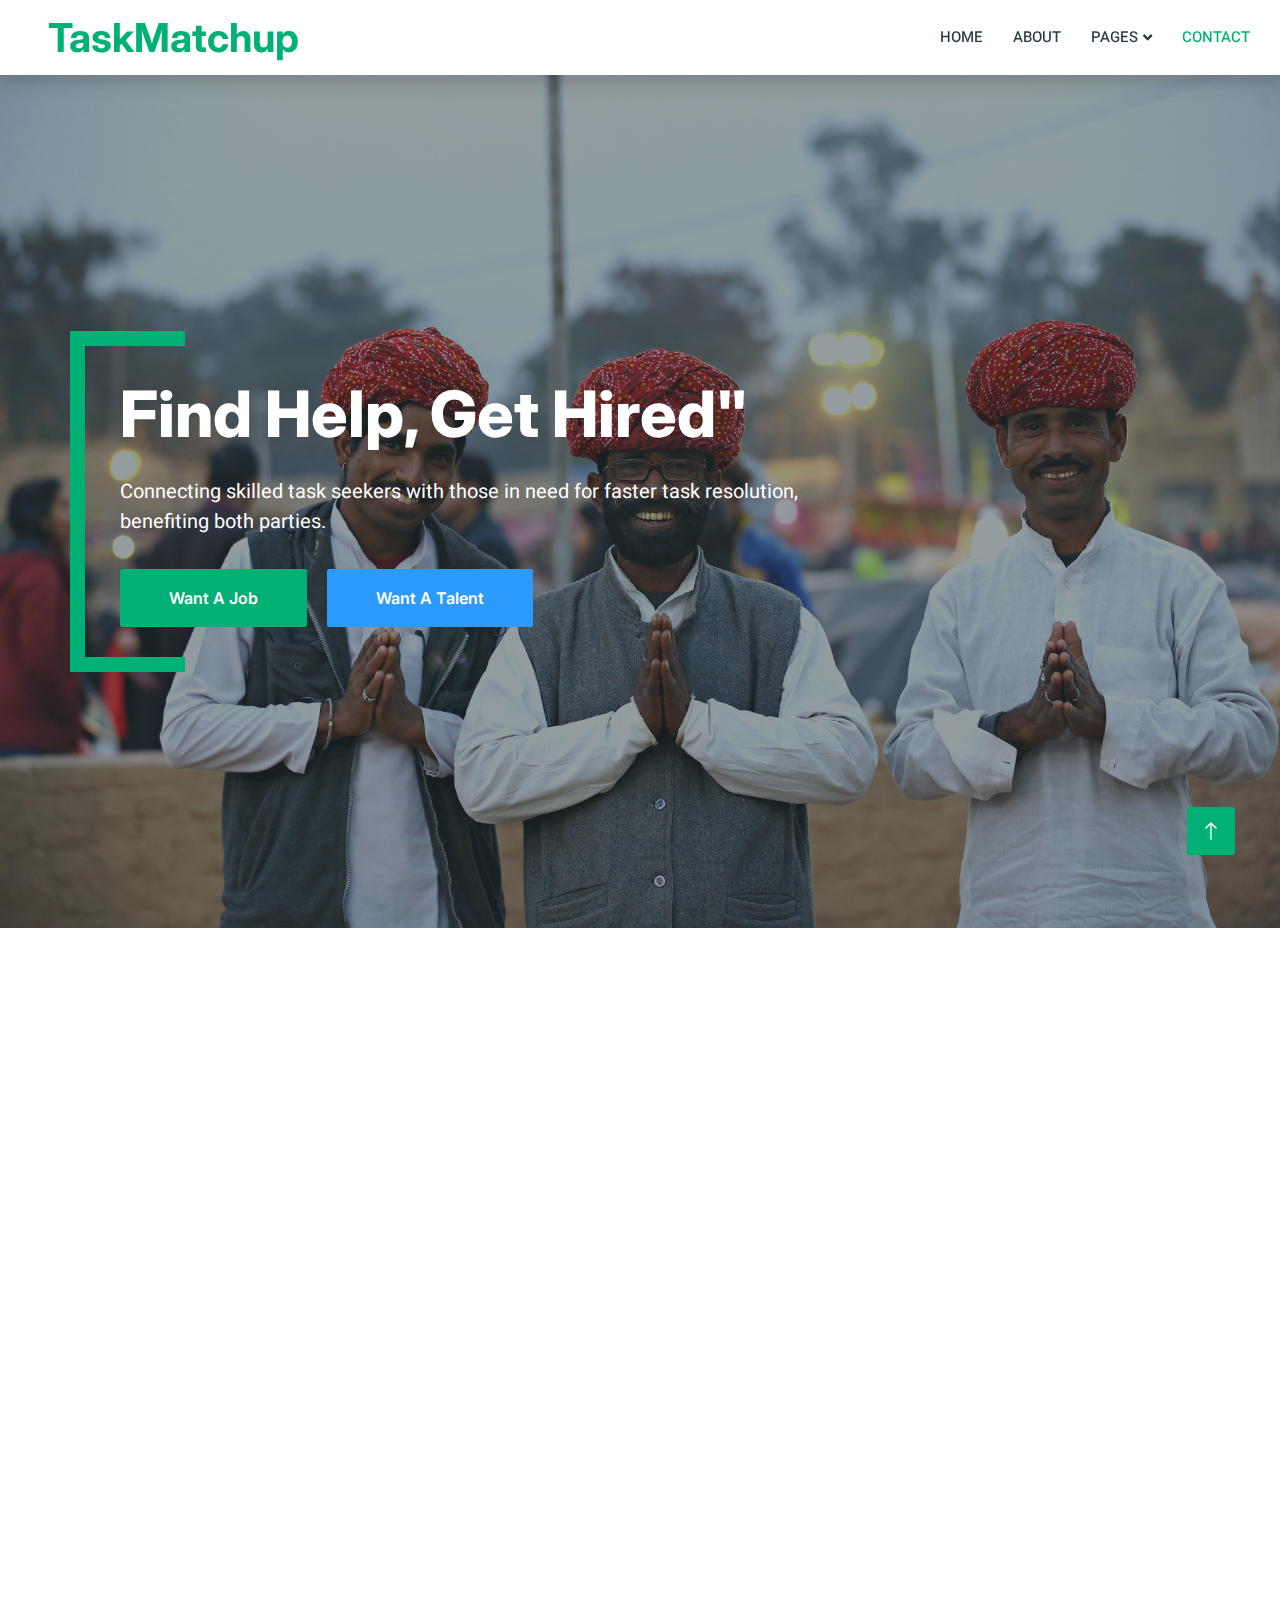
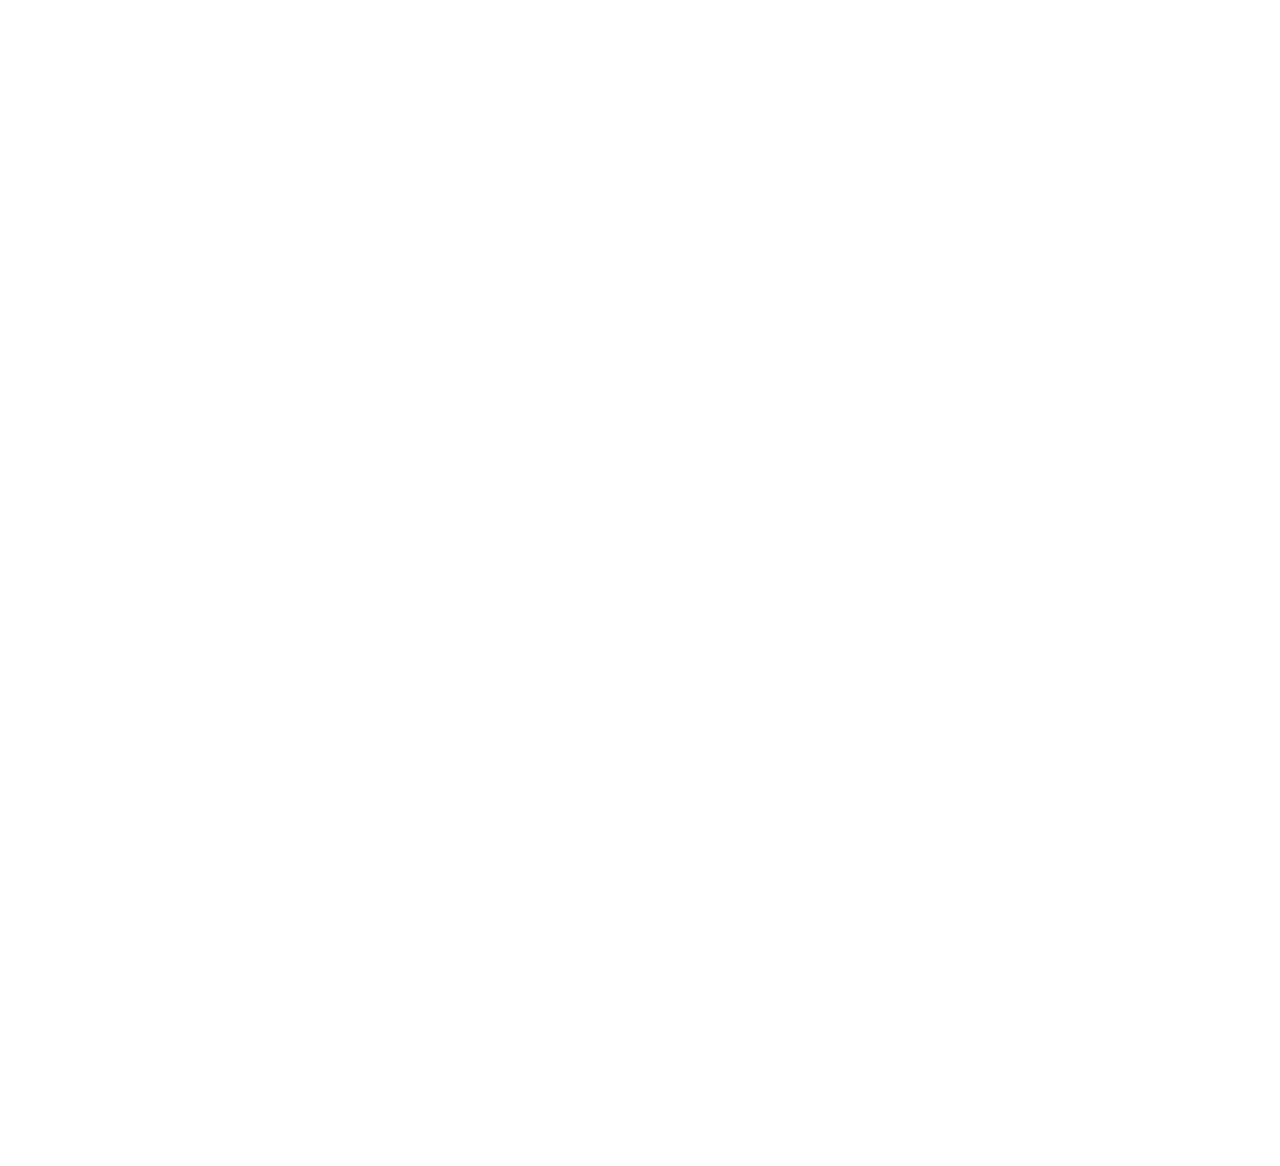
==== job-portal-website-template/index.html @ 7c987cdf "a" ====
<!DOCTYPE html>
<html lang="en">

<head>
    <meta charset="utf-8">
    <title>JobEntry - Job Portal Website Template</title>
    <meta content="width=device-width, initial-scale=1.0" name="viewport">
    <meta content="" name="keywords">
    <meta content="" name="description">

    <!-- Favicon -->
    <link href="img/favicon.ico" rel="icon">

    <!-- Google Web Fonts -->
    <link rel="preconnect" href="https://fonts.googleapis.com">
    <link rel="preconnect" href="https://fonts.gstatic.com" crossorigin>
    <link href="https://fonts.googleapis.com/css2?family=Heebo:wght@400;500;600&family=Inter:wght@700;800&display=swap" rel="stylesheet">
    
    <!-- Icon Font Stylesheet -->
    <link href="https://cdnjs.cloudflare.com/ajax/libs/font-awesome/5.10.0/css/all.min.css" rel="stylesheet">
    <link href="https://cdn.jsdelivr.net/npm/bootstrap-icons@1.4.1/font/bootstrap-icons.css" rel="stylesheet">

    <!-- Libraries Stylesheet -->
    <link href="lib/animate/animate.min.css" rel="stylesheet">
    <link href="lib/owlcarousel/assets/owl.carousel.min.css" rel="stylesheet">

    <!-- Customized Bootstrap Stylesheet -->
    <link href="css/bootstrap.min.css" rel="stylesheet">

    <!-- Template Stylesheet -->
    <link href="css/style.css" rel="stylesheet">
</head>

<body>
    <div class="container-xxl bg-white p-0">
        <!-- Spinner Start -->
        <div id="spinner" class="show bg-white position-fixed translate-middle w-100 vh-100 top-50 start-50 d-flex align-items-center justify-content-center">
            <div class="spinner-border text-primary" style="width: 3rem; height: 3rem;" role="status">
                <span class="sr-only">Loading...</span>
            </div>
        </div>
        <!-- Spinner End -->


        <!-- Navbar Start -->
        <nav class="navbar navbar-expand-lg bg-white navbar-light shadow sticky-top p-0">
            <a href="index.html" class="navbar-brand d-flex align-items-center text-center py-0 px-4 px-lg-5">
                <h1 class="m-0 text-primary">TaskMatchup</h1>
            </a>
            <button type="button" class="navbar-toggler me-4" data-bs-toggle="collapse" data-bs-target="#navbarCollapse">
                <span class="navbar-toggler-icon"></span>
            </button>
            <div class="collapse navbar-collapse" id="navbarCollapse">
                <div class="navbar-nav ms-auto p-4 p-lg-0">
                    <a href="index.html" class="nav-item nav-link">Home</a>
                    <a href="about.html" class="nav-item nav-link">About</a>
                    <div class="nav-item dropdown">
                        <a href="#" class="nav-link dropdown-toggle" data-bs-toggle="dropdown">Pages</a>
                        <div class="dropdown-menu rounded-0 m-0">
                            <!--                            <a href="category.html" class="dropdown-item">Job Category</a>-->
                            <a href="testimonial.html" class="dropdown-item">Testimonial</a>
<!--                            <a href="404.html" class="dropdown-item">404</a>-->
                        </div>
                    </div>
                    <a href="contact.html" class="nav-item nav-link active">Contact</a>
                </div>
            </div>
        </nav>
        <!-- Navbar End -->


        <!-- Carousel Start -->
        <div class="container-fluid p-0">
            <div class="owl-carousel header-carousel position-relative">
                <div class="owl-carousel-item position-relative">
                    <img class="img-fluid" src="img/indians.jpg" alt="">
                    <div class="position-absolute top-0 start-0 w-100 h-100 d-flex align-items-center" style="background: rgba(43, 57, 64, .5);">
                        <div class="container">
                            <div class="row justify-content-start">
                                <div class="col-10 col-lg-8">
                                    <h1 class="display-3 text-white animated slideInDown mb-4">Find Help, Get Hired"</h1>
                                    <p class="fs-5 fw-medium text-white mb-4 pb-2">Connecting skilled task seekers with those in need for faster task resolution, benefiting both parties.</p>
                                    <a href="job-seeker.html" class="btn btn-primary py-md-3 px-md-5 me-3 animated slideInLeft">Want A Job</a>
                                    <a href="job-provider.html" class="btn btn-secondary py-md-3 px-md-5 animated slideInRight">Want A Talent</a>
                                </div>
                            </div>
                        </div>
                    </div>
                </div>
<!--                <div class="owl-carousel-item position-relative">-->
<!--                    <img class="img-fluid" src="img/electrician.jpg" alt="">-->
<!--                    <div class="position-absolute top-0 start-0 w-100 h-100 d-flex align-items-center" style="background: rgba(43, 57, 64, .5);">-->
<!--                        <div class="container">-->
<!--                            <div class="row justify-content-start">-->
<!--                                <div class="col-10 col-lg-8">-->
<!--                                    <h1 class="display-3 text-white animated slideInDown mb-4">Find Help, Get Hired"</h1>-->
<!--                                    <p class="fs-5 fw-medium text-white mb-4 pb-2">Connecting skilled task seekers with those in need for faster task resolution, benefiting both parties.</p>-->
<!--                                    <a href="job-seeker.html" class="btn btn-primary py-md-3 px-md-5 me-3 animated slideInLeft">Want A Job</a>-->
<!--                                    <a href="job-provider.html" class="btn btn-secondary py-md-3 px-md-5 animated slideInRight">Want A Talent</a>-->
<!--                                </div>-->
<!--                            </div>-->
<!--                        </div>-->
<!--                    </div>-->
<!--                </div>-->
            </div>
        </div>
        <!-- Carousel End -->







        <!-- About Start -->
        <div class="container-xxl py-5">
            <div class="container">
                <div class="row g-5 align-items-center">
                    <div class="col-lg-6 wow fadeIn" data-wow-delay="0.1s">
                        <div class="row g-0 about-bg rounded overflow-hidden">
                            <div class="col-6 text-start">
                                <img class="img-fluid w-100" src="img/about-1.jpg">
                            </div>
                            <div class="col-6 text-start">
                                <img class="img-fluid" src="img/about-2.jpg" style="width: 85%; margin-top: 15%;">
                            </div>
                            <div class="col-6 text-end">
                                <img class="img-fluid" src="img/about-3.jpg" style="width: 85%;">
                            </div>
                            <div class="col-6 text-end">
                                <img class="img-fluid w-100" src="img/about-4.jpg">
                            </div>
                        </div>
                    </div>
                    <div class="col-lg-6 wow fadeIn" data-wow-delay="0.5s">
                        <h1 class="mb-4">We Efficiently Connecting People With Tasks For Swift Solutions.</h1>
                        <p class="mb-4">We serve as the bridge that connects individuals with tasks to those capable of completing them efficiently. Our platform excels in matchmaking, ensuring that every task finds its ideal performer swiftly. For those seeking work opportunities, we offer a diverse range of tasks to choose from. Simultaneously, we empower those with tasks to find skilled individuals ready to tackle them promptly. With our commitment to providing expedient solutions, we streamline the process, ensuring tasks are completed swiftly and effectively, leaving everyone satisfied. TaskMatchup, where efficiency meets opportunity.</p>
                    </div>
                </div>
            </div>
        </div>
        <!-- About End -->




        <!-- Testimonial Start -->
        <div class="container-xxl py-5 wow fadeInUp" data-wow-delay="0.1s">
            <div class="container">
                <h1 class="text-center mb-5">Our Clients Say!!!</h1>
                <div class="owl-carousel testimonial-carousel">
                    <div class="testimonial-item bg-light rounded p-4">
                        <i class="fa fa-quote-left fa-2x text-primary mb-3"></i>
                        <p>TaskMatchup has been a game-changer for me. Whether I need a quick fix around the house or want to offer my services, it's the go-to platform. I've found reliable professionals for various tasks, and it's been a breeze connecting with clients who need my expertise. TaskMatchup simplifies the entire process, making it a win-win for both sides. I highly recommend it!</p>
                        <div class="d-flex align-items-center">
                            <img class="img-fluid flex-shrink-0 rounded" src="img/testimonial-1.jpg" style="width: 50px; height: 50px;">
                            <div class="ps-3">
                                <h5 class="mb-1">Sonali Batra</h5>
                                <small>Developer</small>
                            </div>
                        </div>
                    </div>
                    <div class="testimonial-item bg-light rounded p-4">
                        <i class="fa fa-quote-left fa-2x text-primary mb-3"></i>
                        <p>TaskMatchup has been a culinary dream come true for me. As a chef, I wanted the flexibility to showcase my skills to a broader audience, and this platform made it possible. I've connected with families and individuals who appreciate good food, and I've had the pleasure of cooking for them. TaskMatchup's user-friendly interface and secure payment system have made my job enjoyable and hassle-free. It's a fantastic way to pursue my passion while earning a living. I'm thankful for TaskMatchup!"</p>
                        <div class="d-flex align-items-center">
                            <img class="img-fluid flex-shrink-0 rounded" src="img/testimonial-2.jpg" style="width: 50px; height: 50px;">
                            <div class="ps-3">
                                <h5 class="mb-1">Ali</h5>
                                <small>Chef</small>
                            </div>
                        </div>
                    </div>
                    <div class="testimonial-item bg-light rounded p-4">
                        <i class="fa fa-quote-left fa-2x text-primary mb-3"></i>
                        <p>From household chores to errands, TaskMatchup has made it incredibly easy to find the right person for the job. The process is convenient, and I appreciate the transparency and flexibility it offers. TaskMatchup has been a go-to solution for tackling my to-do list.</p>
                        <div class="d-flex align-items-center">
                            <img class="img-fluid flex-shrink-0 rounded" src="img/testimonial-3.jpg" style="width: 50px; height: 50px;">
                            <div class="ps-3">
                                <h5 class="mb-1">Neena</h5>
                                <small>House-wife</small>
                            </div>
                        </div>
                    </div>
                    <div class="testimonial-item bg-light rounded p-4">
                        <i class="fa fa-quote-left fa-2x text-primary mb-3"></i>
                        <p>Dolor et eos labore, stet justo sed est sed. Diam sed sed dolor stet amet eirmod eos labore diam</p>
                        <div class="d-flex align-items-center">
                            <img class="img-fluid flex-shrink-0 rounded" src="img/testimonial-4.jpg" style="width: 50px; height: 50px;">
                            <div class="ps-3">
                                <h5 class="mb-1">Antreo</h5>
                                <small>Freelancer</small>
                            </div>
                        </div>
                    </div>
                </div>
            </div>
        </div>
        <!-- Testimonial End -->


        <!-- Footer Start -->
        <div class="container-fluid bg-dark text-white-50 footer pt-5 mt-5 wow fadeIn" data-wow-delay="0.1s">
            <div class="container py-5">
                <div class="row g-5">
                    <div class="col-lg-3 col-md-6">
                        <h5 class="text-white mb-4">Company</h5>
                        <a class="btn btn-link text-white-50" href="about.html">About Us</a>
                        <a class="btn btn-link text-white-50" href="contact.html">Contact Us</a>

                    </div>
                    <div class="col-lg-3 col-md-6">
                        <h5 class="text-white mb-4">Quick Links</h5>
                        <a class="btn btn-link text-white-50" href="about.html">About Us</a>
                        <a class="btn btn-link text-white-50" href="contact.html">Contact Us</a>
                    </div>
                    <div class="col-lg-3 col-md-6">
                        <h5 class="text-white mb-4">Contact</h5>
                        <p class="mb-2"><i class="fa fa-map-marker-alt me-3"></i>Near Kannur food kitchen, BTM, Banglore, 560029</p>
                        <p class="mb-2"><i class="fa fa-phone-alt me-3"></i>+918290936884</p>
                        <p class="mb-2"><i class="fa fa-envelope me-3"></i>yagneshgehlot1998@gmail.com</p>
                        <div class="d-flex pt-2">
                            <a class="btn btn-outline-light btn-social" href="https://www.facebook.com/yagnesh.gehlot.777"><i class="fab fa-facebook-f"></i></a>
                            <a class="btn btn-outline-light btn-social" href="https://www.instagram.com/yagneshgehlot/"><i class="fab fa-instagram"></i></a>
                            <a class="btn btn-outline-light btn-social" href="https://www.linkedin.com/in/yagnesh-gehlot-334619187/"><i class="fab fa-linkedin-in"></i></a>
                        </div>
                    </div>
                </div>
            </div>
            <div class="container">
                <div class="copyright">
                    <div class="row">
                        <div class="col-md-6 text-center text-md-start mb-3 mb-md-0">
                            &copy; <a class="border-bottom" href="#">TaskMatchup.com</a>, All Right Reserved.

                            <!--/*** This template is free as long as you keep the footer author’s credit link/attribution link/backlink. If you'd like to use the template without the footer author’s credit link/attribution link/backlink, you can purchase the Credit Removal License from "https://htmlcodex.com/credit-removal". Thank you for your support. ***/-->
                            Designed By <a class="border-bottom" href="https://www.facebook.com/yagnesh.gehlot.777">Yagnesh Gehlot</a>
                        </div>
                        <div class="col-md-6 text-center text-md-end">
                            <div class="footer-menu">
                                <a href="index.html">Home</a>
                                <a href="">Cookies</a>
                                <a href="">Help</a>
                                <a href="">FQAs</a>
                            </div>
                        </div>
                    </div>
                </div>
            </div>
        </div>
        <!-- Footer End -->


        <!-- Back to Top -->
        <a href="#" class="btn btn-lg btn-primary btn-lg-square back-to-top"><i class="bi bi-arrow-up"></i></a>
    </div>

    <!-- JavaScript Libraries -->
    <script src="https://code.jquery.com/jquery-3.4.1.min.js"></script>
    <script src="https://cdn.jsdelivr.net/npm/bootstrap@5.0.0/dist/js/bootstrap.bundle.min.js"></script>
    <script src="lib/wow/wow.min.js"></script>
    <script src="lib/easing/easing.min.js"></script>
    <script src="lib/waypoints/waypoints.min.js"></script>
    <script src="lib/owlcarousel/owl.carousel.min.js"></script>

    <!-- Template Javascript -->
    <script src="js/main.js"></script>
</body>

</html>
---- job-portal-website-template/css/style.css ----
/********** Template CSS **********/
:root {
    --primary: #00B074;
    --secondary: #2B9BFF;
    --light: #EFFDF5;
    --dark: #2B3940;
}

.back-to-top {
    position: fixed;
    display: none;
    right: 45px;
    bottom: 45px;
    z-index: 99;
}


/*** Spinner ***/
#spinner {
    opacity: 0;
    visibility: hidden;
    transition: opacity .5s ease-out, visibility 0s linear .5s;
    z-index: 99999;
}

#spinner.show {
    transition: opacity .5s ease-out, visibility 0s linear 0s;
    visibility: visible;
    opacity: 1;
}


/*** Button ***/
.btn {
    font-family: 'Inter', sans-serif;
    font-weight: 600;
    transition: .5s;
}

.btn.btn-primary,
.btn.btn-secondary {
    color: #FFFFFF;
}

.btn-square {
    width: 38px;
    height: 38px;
}

.btn-sm-square {
    width: 32px;
    height: 32px;
}

.btn-lg-square {
    width: 48px;
    height: 48px;
}

.btn-square,
.btn-sm-square,
.btn-lg-square {
    padding: 0;
    display: flex;
    align-items: center;
    justify-content: center;
    font-weight: normal;
    border-radius: 2px;
}


/*** Navbar ***/
.navbar .dropdown-toggle::after {
    border: none;
    content: "\f107";
    font-family: "Font Awesome 5 Free";
    font-weight: 900;
    vertical-align: middle;
    margin-left: 5px;
    transition: .5s;
}

.navbar .dropdown-toggle[aria-expanded=true]::after {
    transform: rotate(-180deg);
}

.navbar-dark .navbar-nav .nav-link,
.navbar-light .navbar-nav .nav-link {
    margin-right: 30px;
    padding: 25px 0;
    color: #FFFFFF;
    font-size: 15px;
    text-transform: uppercase;
    outline: none;
}

.navbar-dark .navbar-nav .nav-link:hover,
.navbar-dark .navbar-nav .nav-link.active,
.navbar-light .navbar-nav .nav-link:hover,
.navbar-light .navbar-nav .nav-link.active {
    color: var(--primary);
}

@media (max-width: 991.98px) {
    .navbar-dark .navbar-nav .nav-link,
    .navbar-light .navbar-nav .nav-link  {
        margin-right: 0;
        padding: 10px 0;
    }

    .navbar-light .navbar-nav {
        border-top: 1px solid #EEEEEE;
    }
}

.navbar-light .navbar-brand,
.navbar-light a.btn {
    height: 75px;
}

.navbar-light .navbar-nav .nav-link {
    color: var(--dark);
    font-weight: 500;
}

.navbar-light.sticky-top {
    top: -100px;
    transition: .5s;
}

@media (min-width: 992px) {
    .navbar .nav-item .dropdown-menu {
        display: block;
        top: 100%;
        margin-top: 0;
        transform: rotateX(-75deg);
        transform-origin: 0% 0%;
        opacity: 0;
        visibility: hidden;
        transition: .5s;
        
    }

    .navbar .nav-item:hover .dropdown-menu {
        transform: rotateX(0deg);
        visibility: visible;
        transition: .5s;
        opacity: 1;
    }
}


/*** Header ***/
.header-carousel .container,
.page-header .container {
    position: relative;
    padding: 45px 0 45px 35px;
    border-left: 15px solid var(--primary);
}

.header-carousel .container::before,
.header-carousel .container::after,
.page-header .container::before,
.page-header .container::after {
    position: absolute;
    content: "";
    top: 0;
    left: 0;
    width: 100px;
    height: 15px;
    background: var(--primary);
}

.header-carousel .container::after,
.page-header .container::after {
    top: 100%;
    margin-top: -15px;
}

@media (max-width: 768px) {
    .header-carousel .owl-carousel-item {
        position: relative;
        min-height: 500px;
    }
    
    .header-carousel .owl-carousel-item img {
        position: absolute;
        width: 100%;
        height: 100%;
        object-fit: cover;
    }

    .header-carousel .owl-carousel-item p {
        font-size: 14px !important;
        font-weight: 400 !important;
    }

    .header-carousel .owl-carousel-item h1 {
        font-size: 30px;
        font-weight: 600;
    }
}

.header-carousel .owl-nav {
    position: absolute;
    top: 50%;
    right: 8%;
    transform: translateY(-50%);
    display: flex;
    flex-direction: column;
}

.header-carousel .owl-nav .owl-prev,
.header-carousel .owl-nav .owl-next {
    margin: 7px 0;
    width: 45px;
    height: 45px;
    display: flex;
    align-items: center;
    justify-content: center;
    color: #FFFFFF;
    background: transparent;
    border: 1px solid #FFFFFF;
    border-radius: 2px;
    font-size: 22px;
    transition: .5s;
}

.header-carousel .owl-nav .owl-prev:hover,
.header-carousel .owl-nav .owl-next:hover {
    background: var(--primary);
    border-color: var(--primary);
}

.page-header {
    background: linear-gradient(rgba(43, 57, 64, .5), rgba(43, 57, 64, .5)), url(../img/carousel-1.jpg) center center no-repeat;
    background-size: cover;
}

.breadcrumb-item + .breadcrumb-item::before {
    color: var(--light);
}


/*** About ***/
.about-bg {
    background-image: -webkit-repeating-radial-gradient(center center, rgba(0, 0, 0, 0.2), rgba(0, 0, 0, 0.2) 1px, transparent 1px, transparent 100%);
    background-image: -moz-repeating-radial-gradient(center center, rgba(0, 0, 0, 0.2), rgba(0, 0, 0, 0.2) 1px, transparent 1px, transparent 100%);
    background-image: -ms-repeating-radial-gradient(center center, rgba(0, 0, 0, 0.2), rgba(0, 0, 0, 0.2) 1px, transparent 1px, transparent 100%);
    background-image: -o-repeating-radial-gradient(center center, rgba(0, 0, 0, 0.2), rgba(0, 0, 0, 0.2) 1px, transparent 1px, transparent 100%);
    background-image: repeating-radial-gradient(center center, rgba(0, 0, 0, 0.2), rgba(0, 0, 0, 0.2) 1px, transparent 1px, transparent 100%);
    background-size: 5px 5px;
}


/*** Category ***/
.cat-item {
    display: block;
    box-shadow: 0 0 45px rgba(0, 0, 0, .08);
    border: 1px solid transparent;
    transition: .5s;
}

.cat-item:hover {
    border-color: rgba(0, 0, 0, .08);
    box-shadow: none;
}


/*** Job Listing ***/
.nav-pills .nav-item .active {
    border-bottom: 2px solid var(--primary);
}

.job-item {
    border: 1px solid transparent;
    border-radius: 2px;
    box-shadow: 0 0 45px rgba(0, 0, 0, .08);
    transition: .5s;
}

.job-item:hover {
    border-color: rgba(0, 0, 0, .08);
    box-shadow: none;
}


/*** Testimonial ***/
.testimonial-carousel .owl-item .testimonial-item,
.testimonial-carousel .owl-item.center .testimonial-item * {
    transition: .5s;
}

.testimonial-carousel .owl-item.center .testimonial-item {
    background: var(--primary) !important;
}

.testimonial-carousel .owl-item.center .testimonial-item * {
    color: #FFFFFF !important;
}

.testimonial-carousel .owl-dots {
    margin-top: 24px;
    display: flex;
    align-items: flex-end;
    justify-content: center;
}

.testimonial-carousel .owl-dot {
    position: relative;
    display: inline-block;
    margin: 0 5px;
    width: 15px;
    height: 15px;
    border: 5px solid var(--primary);
    border-radius: 2px;
    transition: .5s;
}

.testimonial-carousel .owl-dot.active {
    background: var(--dark);
    border-color: var(--primary);
}


/*** Footer ***/
.footer .btn.btn-social {
    margin-right: 5px;
    width: 35px;
    height: 35px;
    display: flex;
    align-items: center;
    justify-content: center;
    color: var(--light);
    border: 1px solid rgba(255,255,255,0.5);
    border-radius: 2px;
    transition: .3s;
}

.footer .btn.btn-social:hover {
    color: var(--primary);
    border-color: var(--light);
}

.footer .btn.btn-link {
    display: block;
    margin-bottom: 5px;
    padding: 0;
    text-align: left;
    font-size: 15px;
    font-weight: normal;
    text-transform: capitalize;
    transition: .3s;
}

.footer .btn.btn-link::before {
    position: relative;
    content: "\f105";
    font-family: "Font Awesome 5 Free";
    font-weight: 900;
    margin-right: 10px;
}

.footer .btn.btn-link:hover {
    letter-spacing: 1px;
    box-shadow: none;
}

.footer .form-control {
    border-color: rgba(255,255,255,0.5);
}

.footer .copyright {
    padding: 25px 0;
    font-size: 15px;
    border-top: 1px solid rgba(256, 256, 256, .1);
}

.footer .copyright a {
    color: var(--light);
}

.footer .footer-menu a {
    margin-right: 15px;
    padding-right: 15px;
    border-right: 1px solid rgba(255, 255, 255, .1);
}

.footer .footer-menu a:last-child {
    margin-right: 0;
    padding-right: 0;
    border-right: none;
}
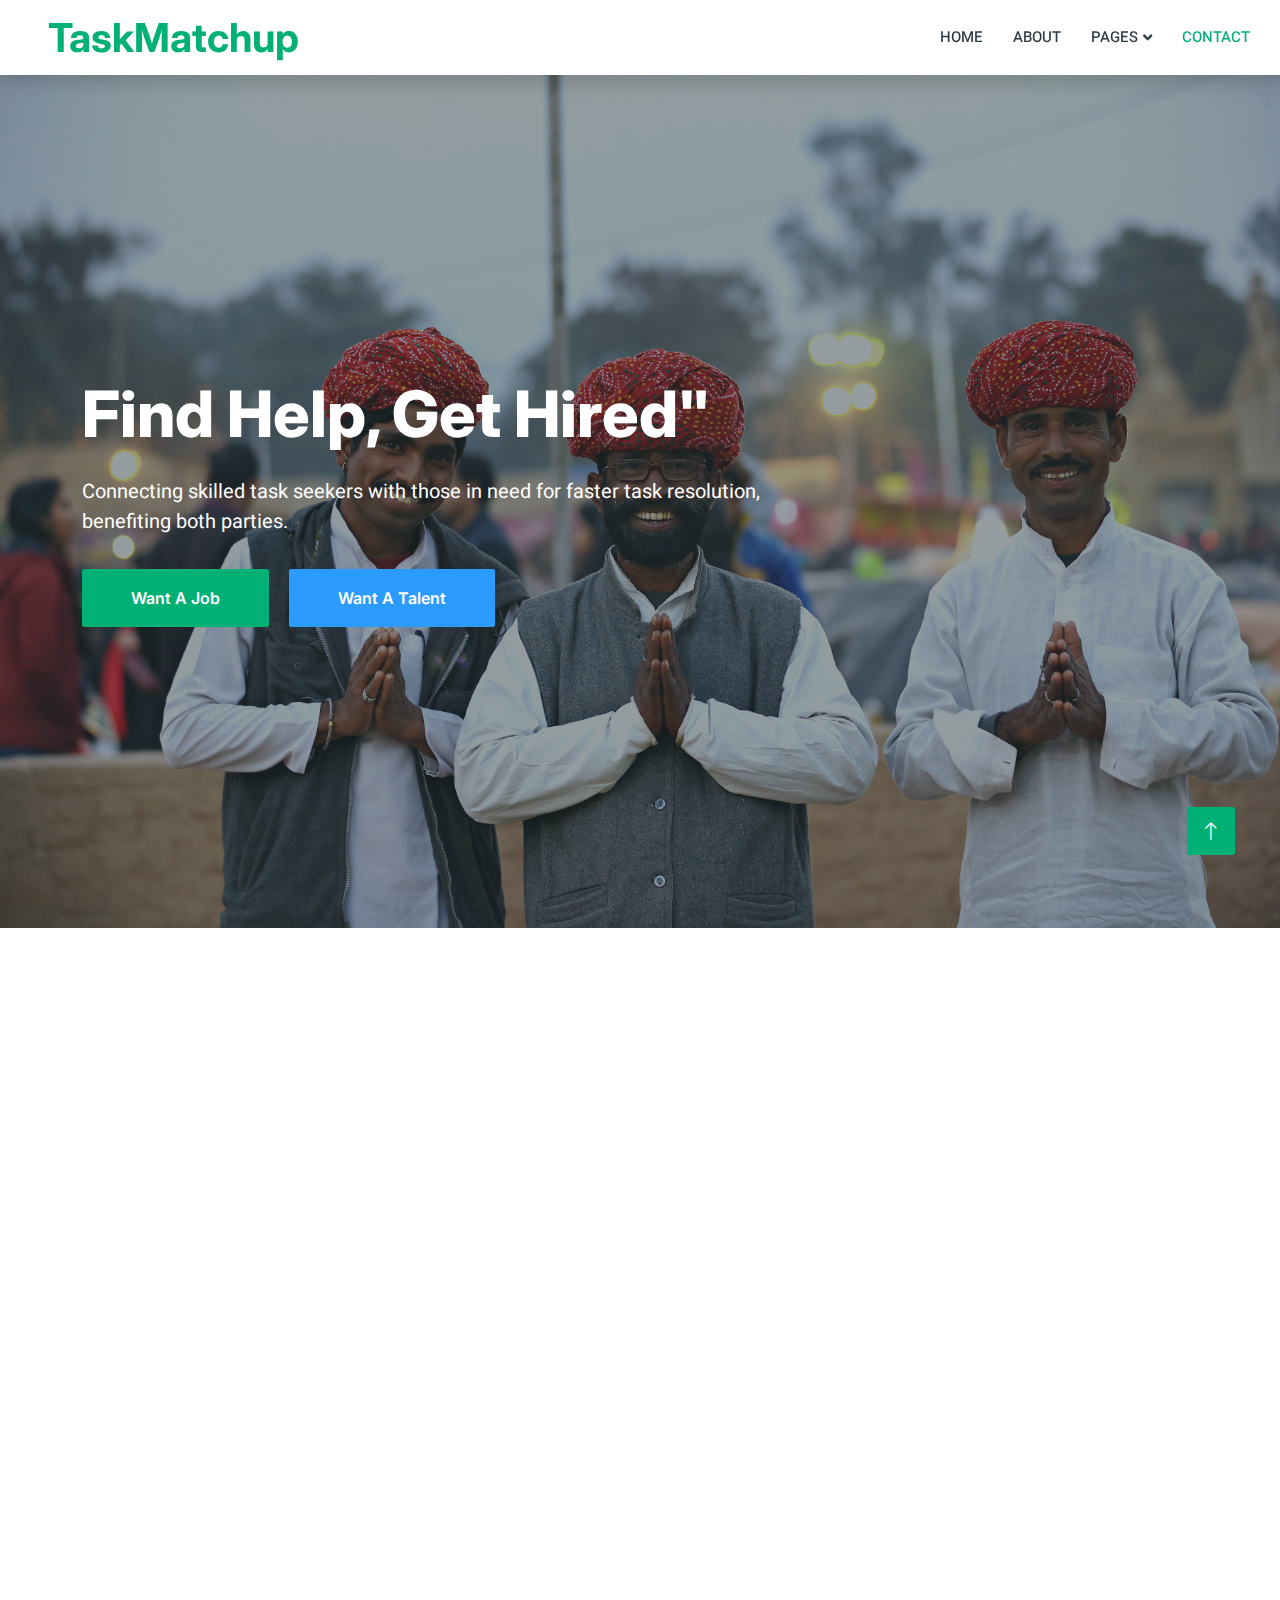
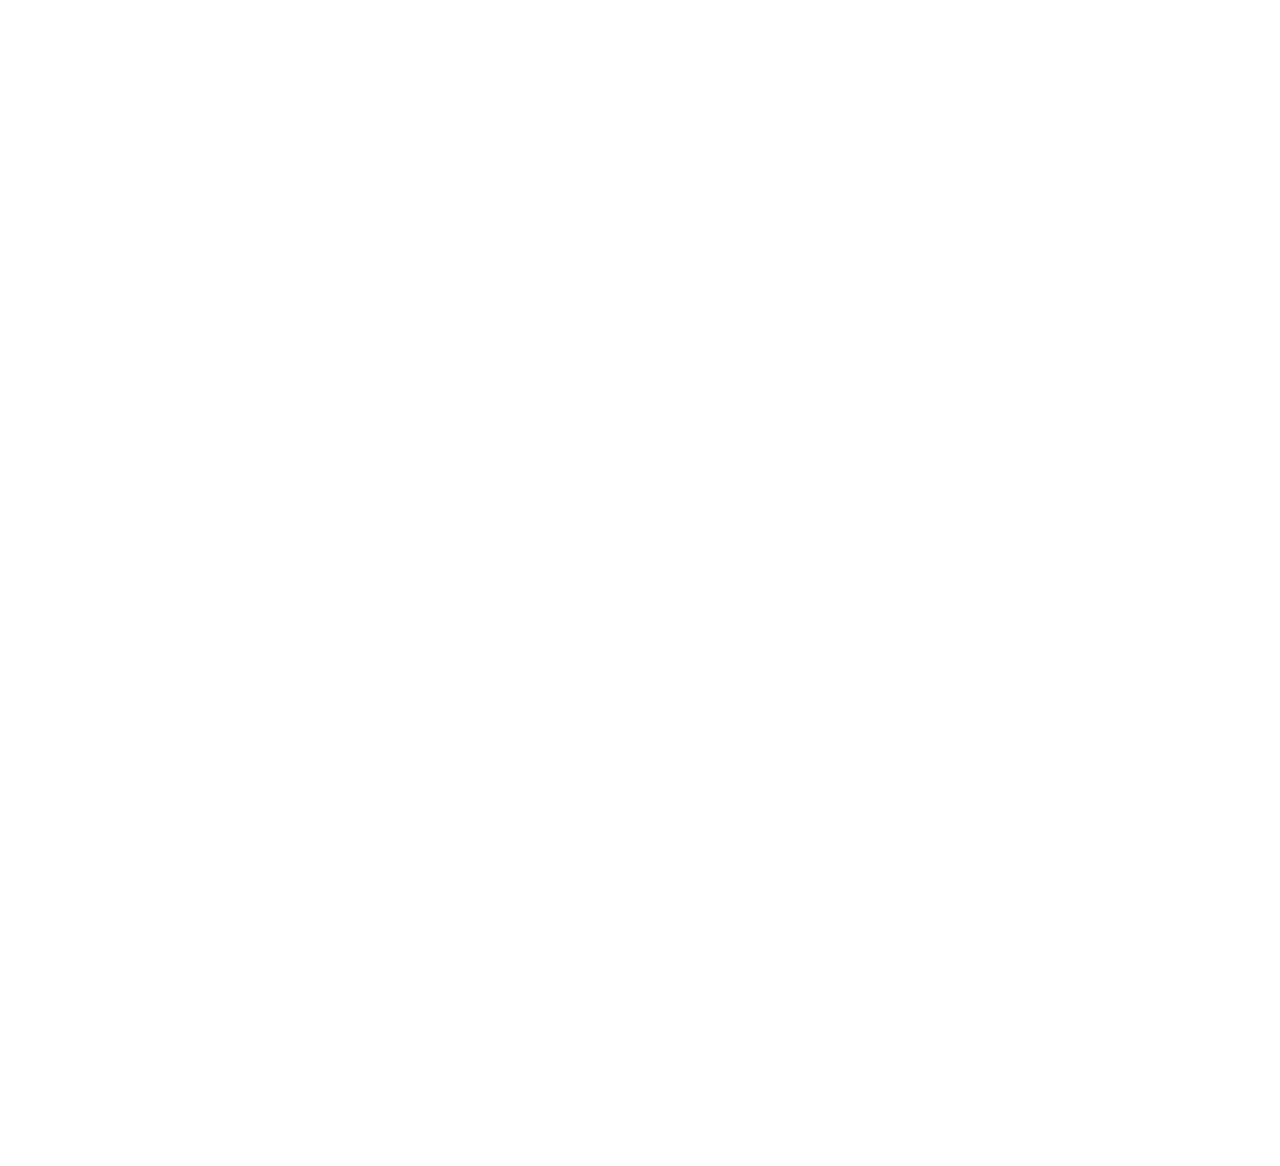
==== commit cff635bc: "a" ====
--- a/job-portal-website-template/index.html
+++ b/job-portal-website-template/index.html
@@ -71,7 +71,7 @@
 
         <!-- Carousel Start -->
         <div class="container-fluid p-0">
-            <div class="owl-carousel header-carousel position-relative">
+<!--            <div class="owl-carousel header-carousel position-relative">-->
                 <div class="owl-carousel-item position-relative">
                     <img class="img-fluid" src="img/indians.jpg" alt="">
                     <div class="position-absolute top-0 start-0 w-100 h-100 d-flex align-items-center" style="background: rgba(43, 57, 64, .5);">
@@ -102,7 +102,7 @@
 <!--                        </div>-->
 <!--                    </div>-->
 <!--                </div>-->
-            </div>
+<!--            </div>-->
         </div>
         <!-- Carousel End -->
 
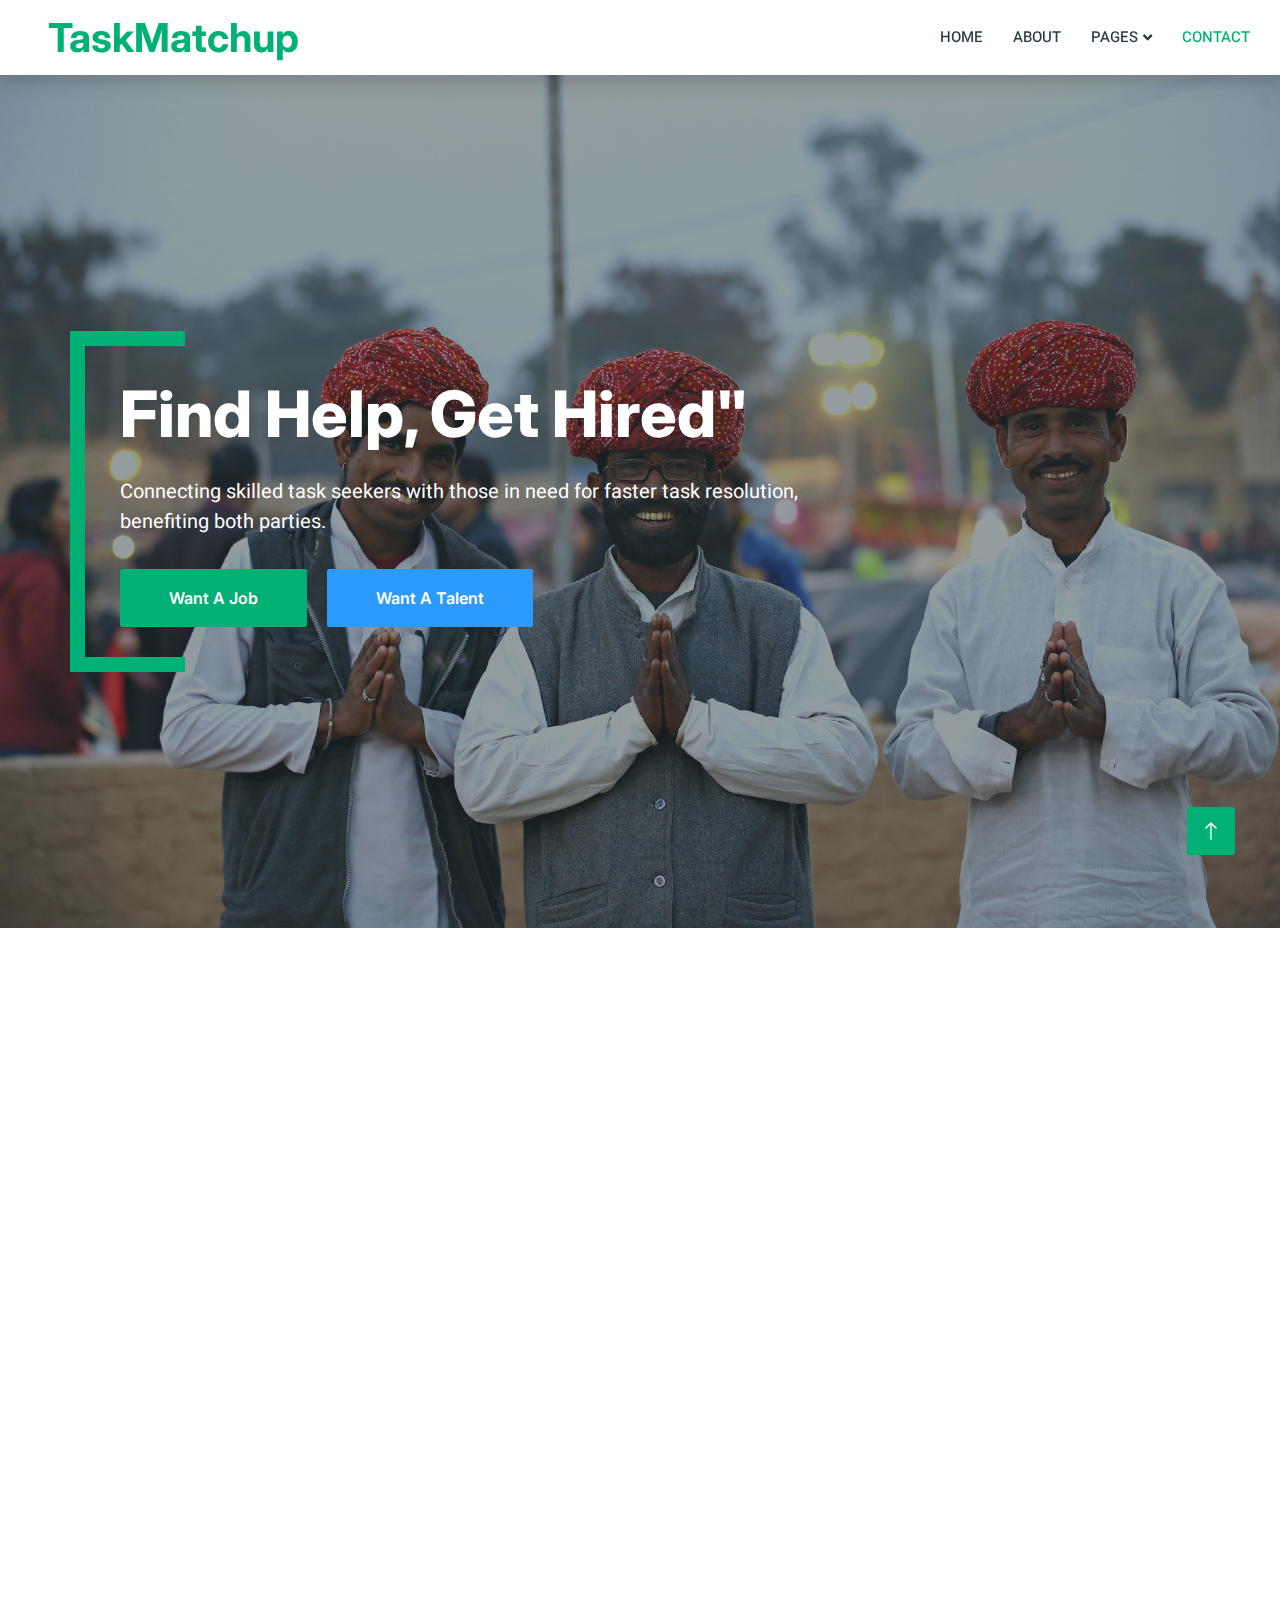
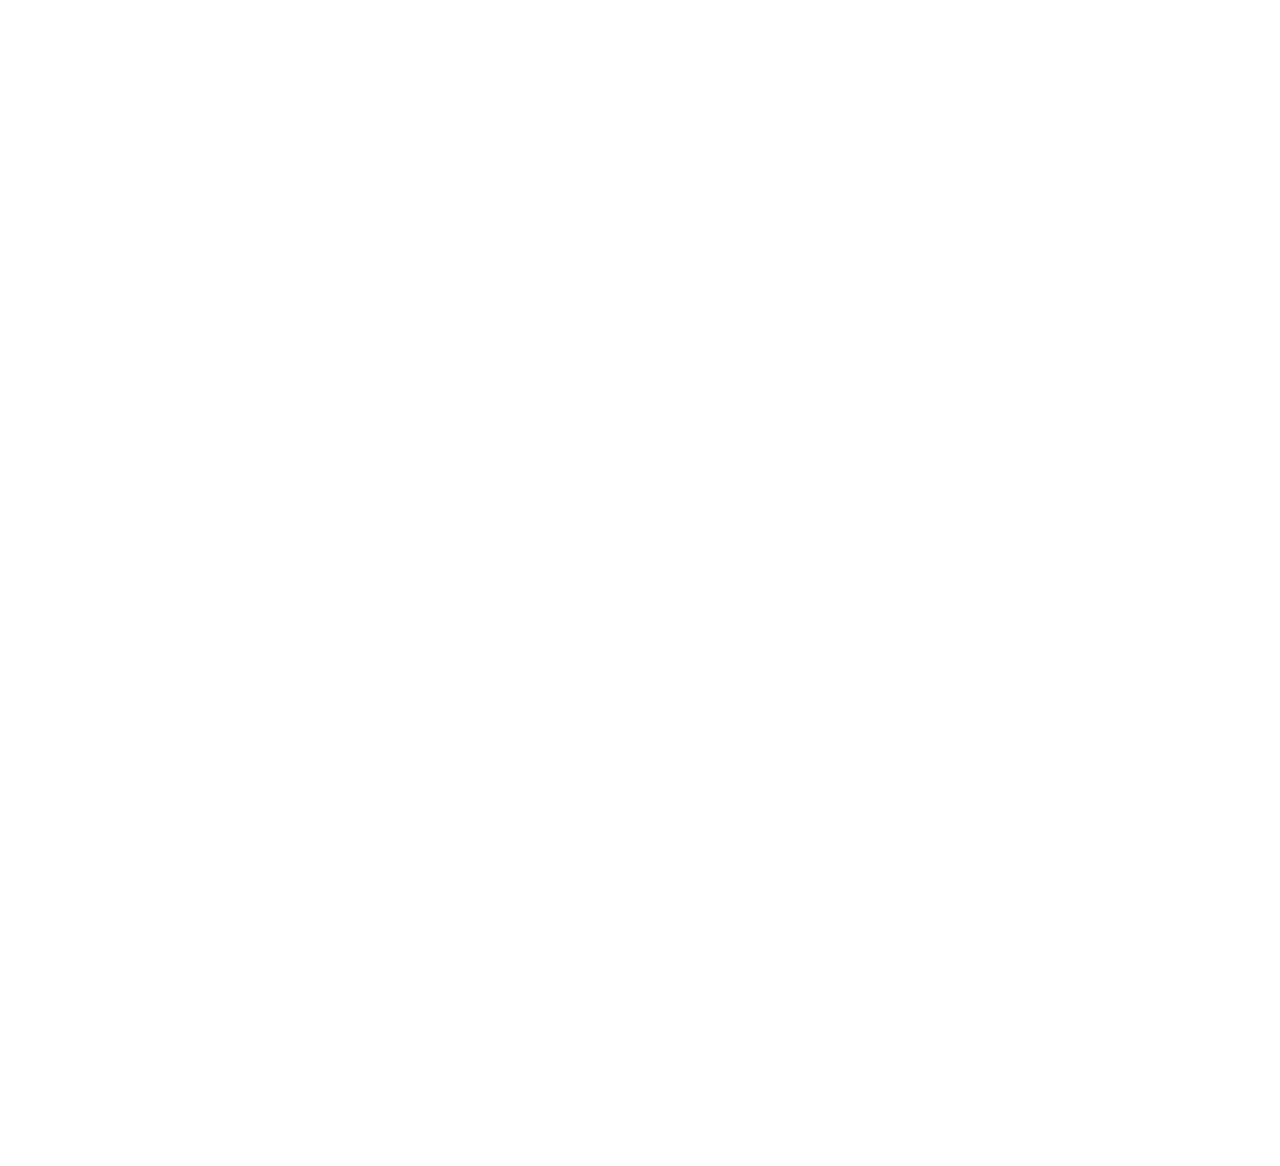
==== commit 5a231e6f: "Update index.html" ====
--- a/job-portal-website-template/index.html
+++ b/job-portal-website-template/index.html
@@ -70,8 +70,8 @@
 
 
         <!-- Carousel Start -->
-        <div class="container-fluid p-0">
-<!--            <div class="owl-carousel header-carousel position-relative">-->
+<!--        <div class="container-fluid p-0">-->
+            <div class="owl-carousel header-carousel position-relative">
                 <div class="owl-carousel-item position-relative">
                     <img class="img-fluid" src="img/indians.jpg" alt="">
                     <div class="position-absolute top-0 start-0 w-100 h-100 d-flex align-items-center" style="background: rgba(43, 57, 64, .5);">
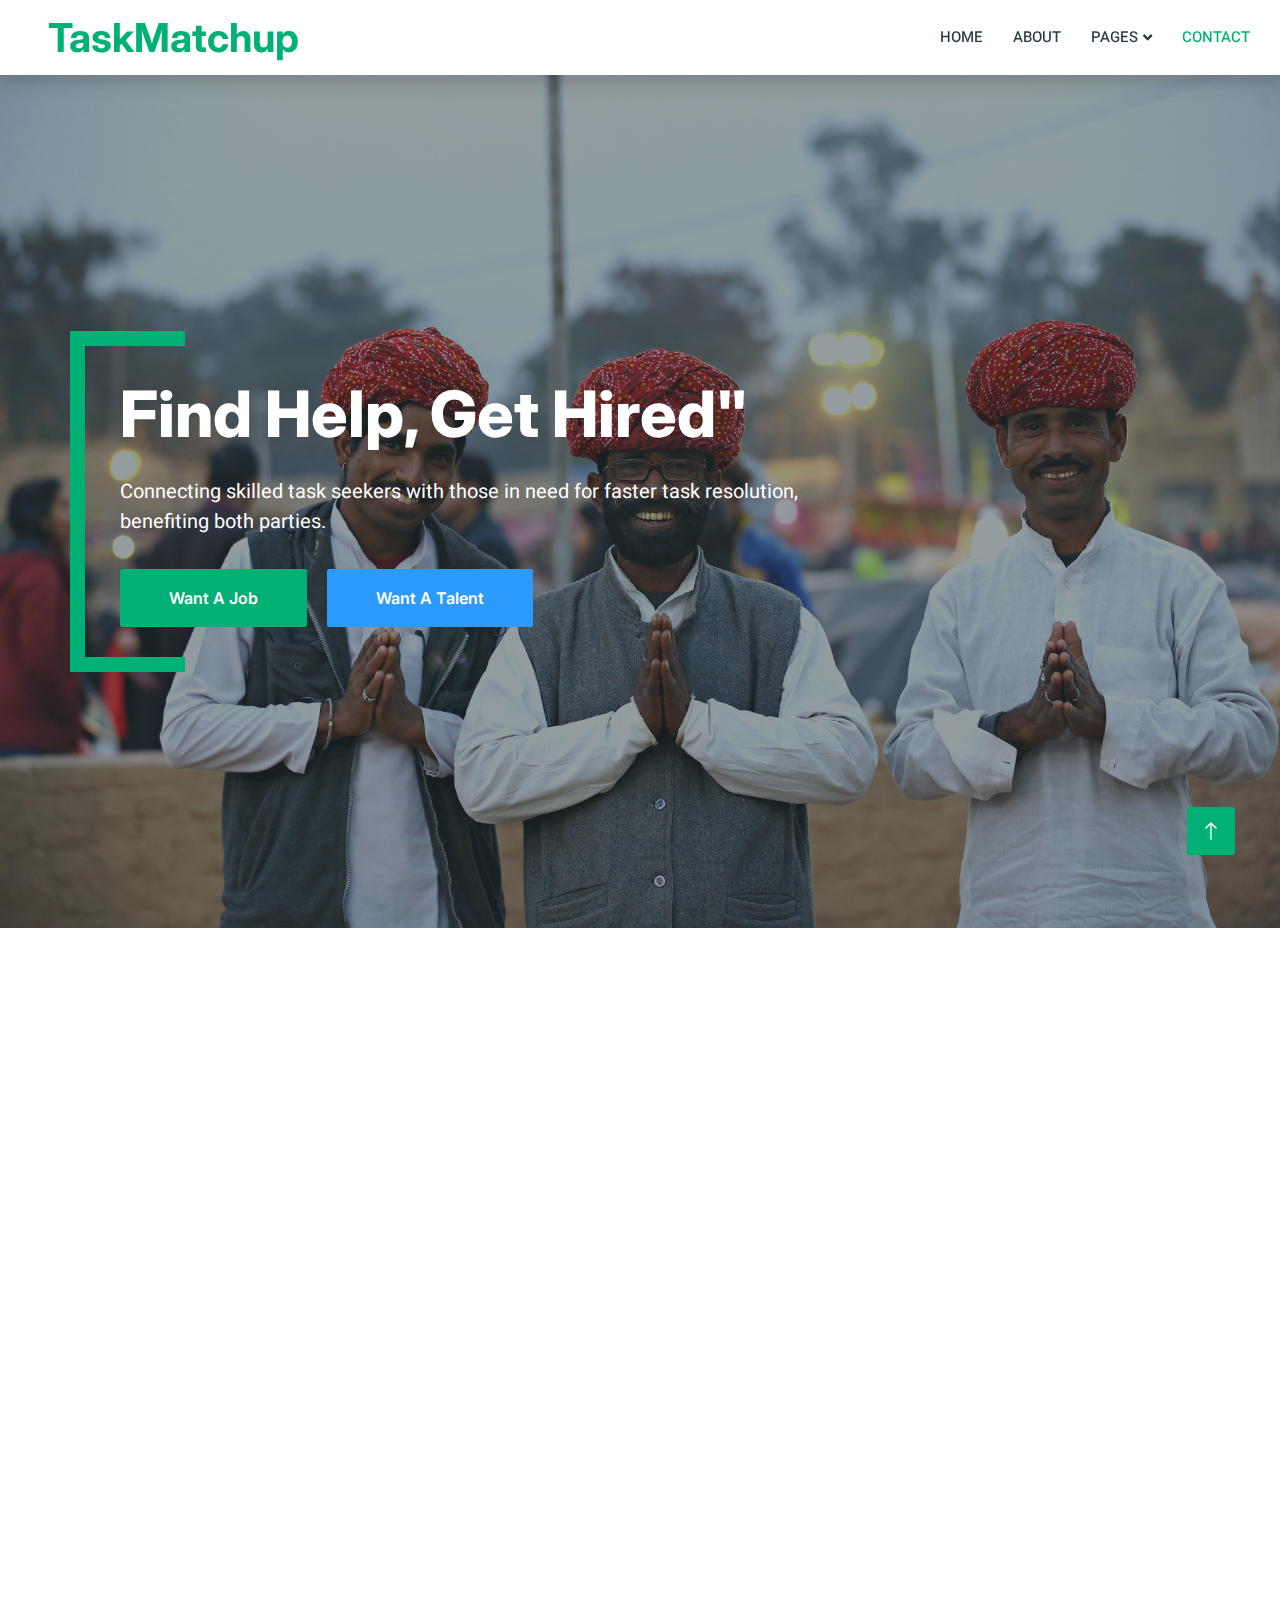
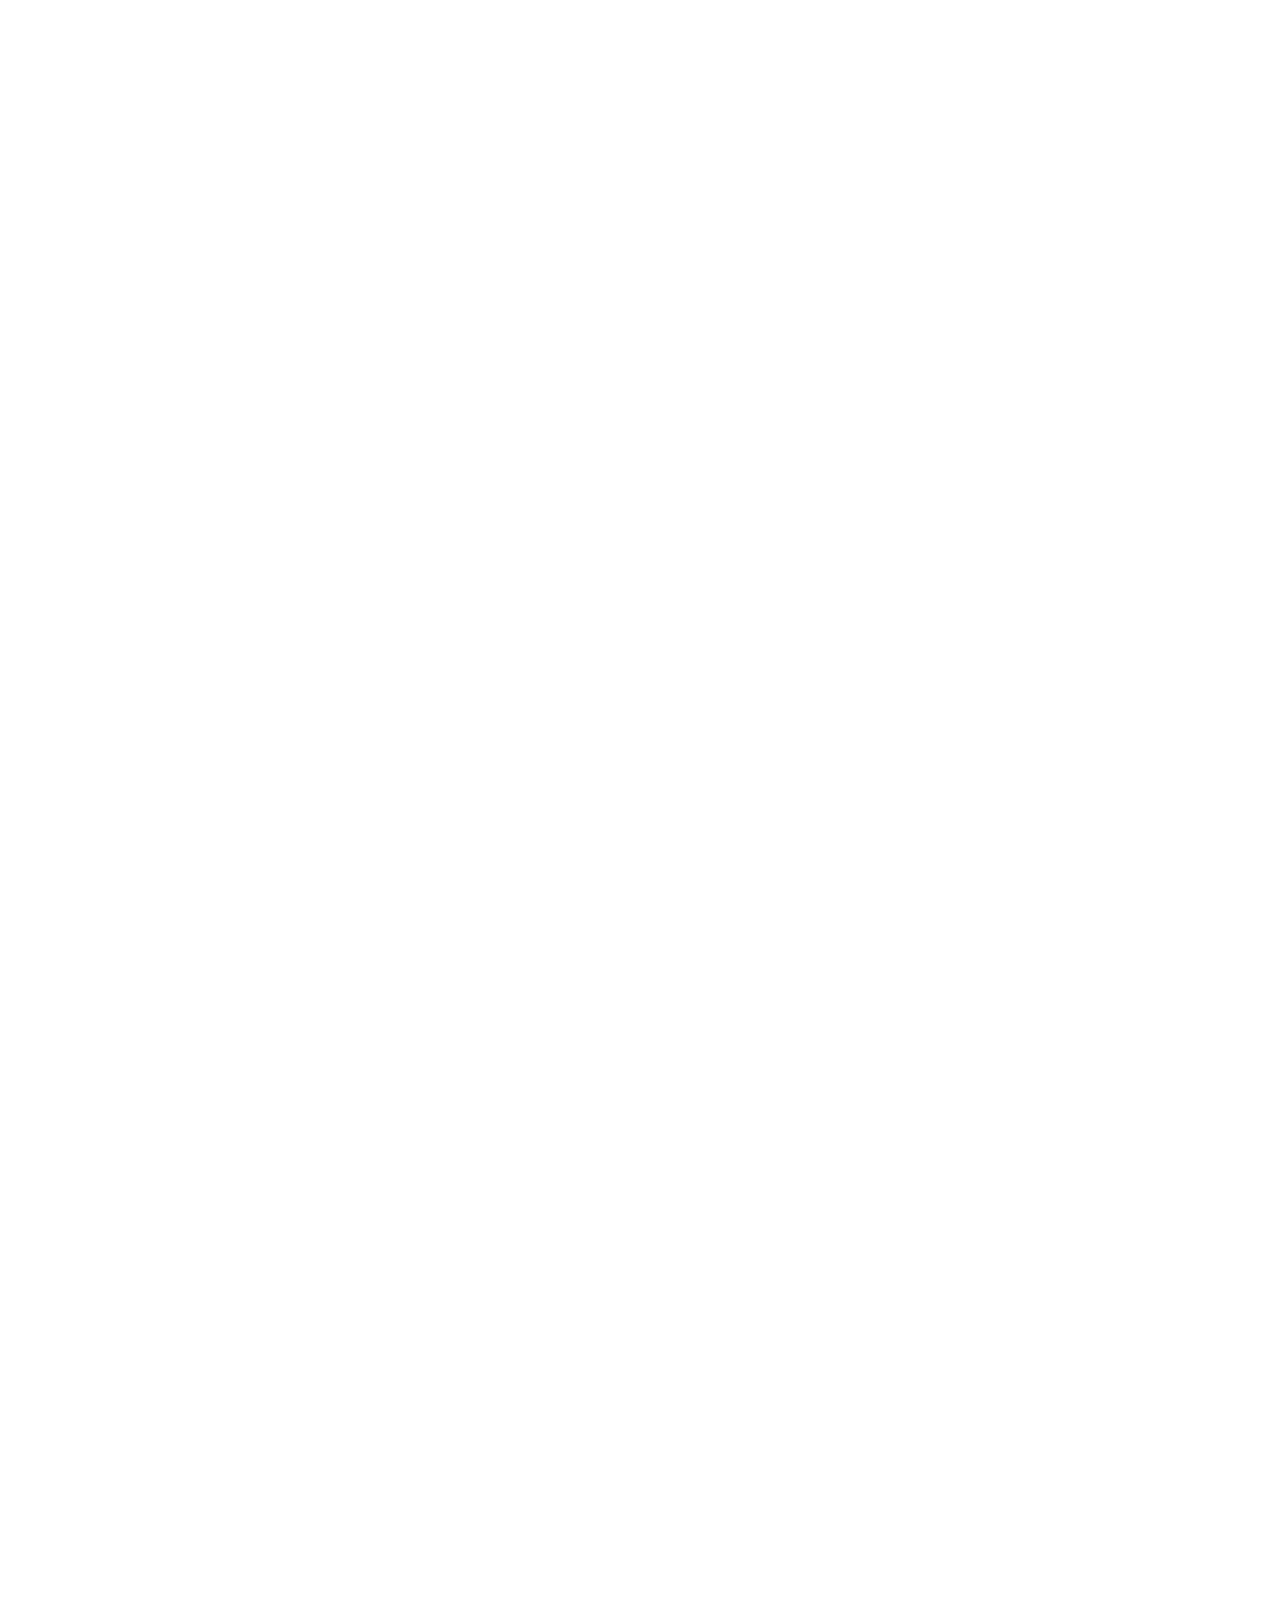
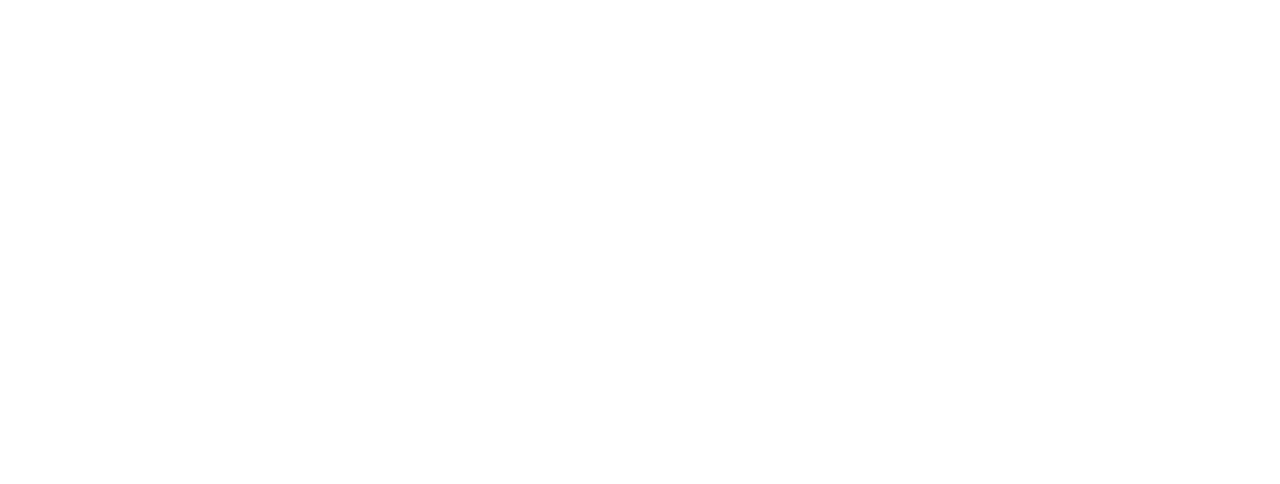
==== commit 05c70369: "images" ====
--- a/job-portal-website-template/index.html
+++ b/job-portal-website-template/index.html
@@ -118,18 +118,23 @@
                 <div class="row g-5 align-items-center">
                     <div class="col-lg-6 wow fadeIn" data-wow-delay="0.1s">
                         <div class="row g-0 about-bg rounded overflow-hidden">
-                            <div class="col-6 text-start">
-                                <img class="img-fluid w-100" src="img/about-1.jpg">
-                            </div>
-                            <div class="col-6 text-start">
-                                <img class="img-fluid" src="img/about-2.jpg" style="width: 85%; margin-top: 15%;">
-                            </div>
-                            <div class="col-6 text-end">
-                                <img class="img-fluid" src="img/about-3.jpg" style="width: 85%;">
-                            </div>
-                            <div class="col-6 text-end">
-                                <img class="img-fluid w-100" src="img/about-4.jpg">
-                            </div>
+                            div class="col-6 text-start">
+                            <img class="img-fluid w-100" src="img/electrician.jpg">
+                        </div>
+                        <div class="col-6 text-start">
+                            <img class="img-fluid" src="img/about-2.jpg" style="width: 85%; margin-top: 15%;">
+                        </div>
+                        <div class="col-6 text-end">
+                            <img class="img-fluid" src="img/plumber.jpeg" style="width: 85%;">
+                        </div>
+                        <div class="col-6 text-end">
+                            <img class="img-fluid" src="img/cook.jpeg" style="width: 85%;">
+                        </div>
+                        <div class="col-6 text-end">
+                            <img class="img-fluid" src="img/gardner.jpeg" style="width: 85%;">
+                        </div>
+                        <div class="col-6 text-end">
+                            <img class="img-fluid w-100" src="img/about-4.jpg">
                         </div>
                     </div>
                     <div class="col-lg-6 wow fadeIn" data-wow-delay="0.5s">
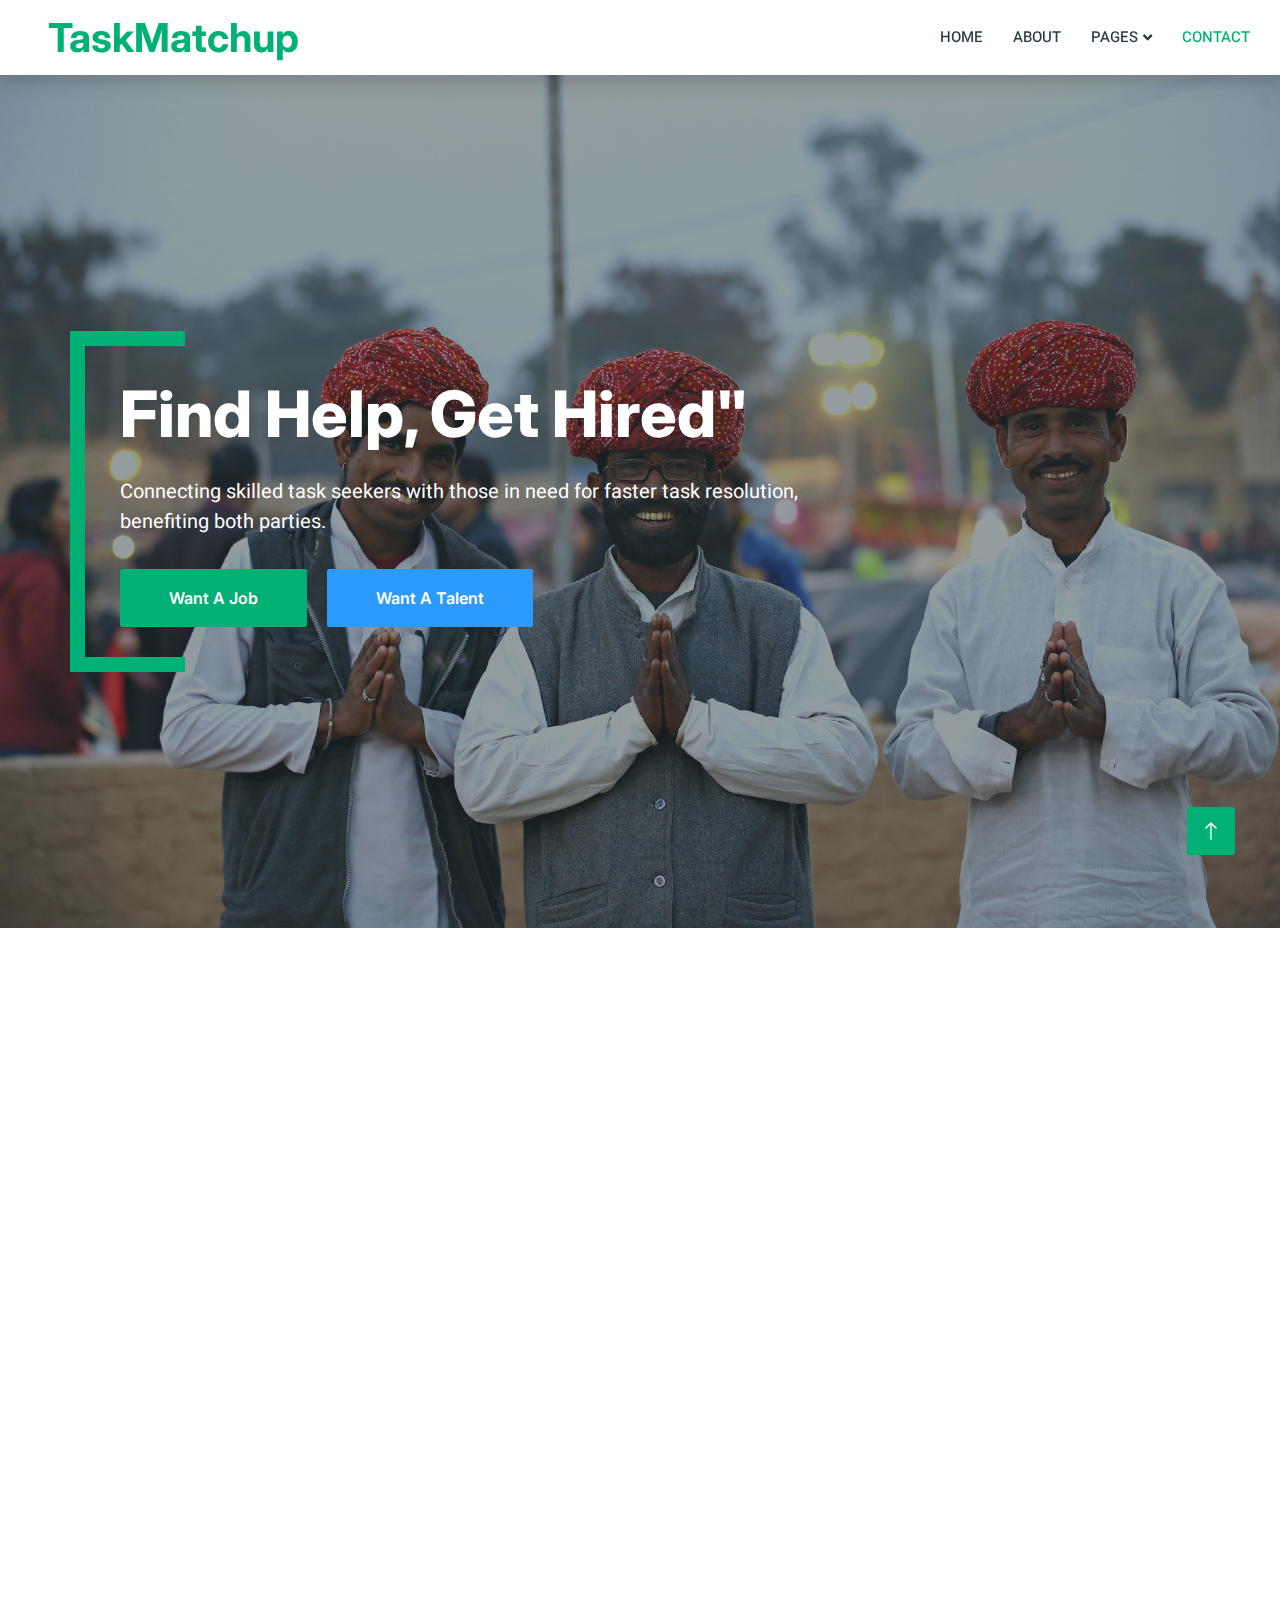
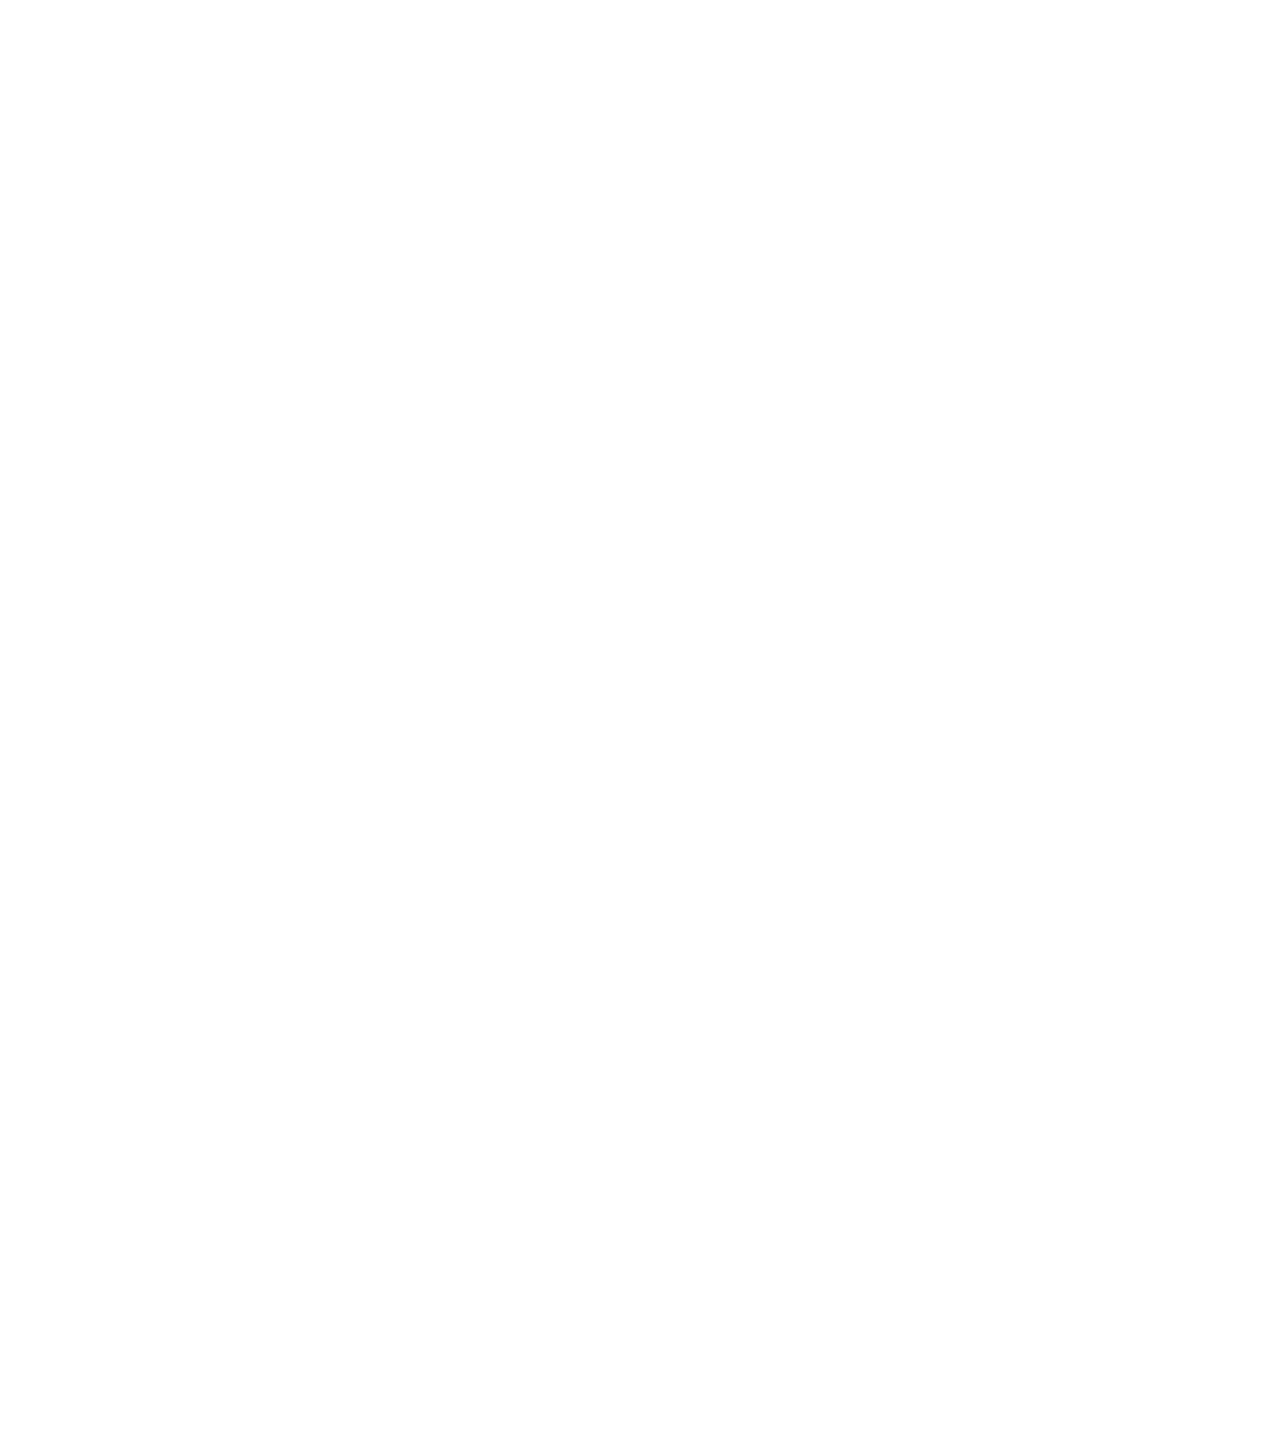
==== commit ec87229a: "about" ====
--- a/job-portal-website-template/index.html
+++ b/job-portal-website-template/index.html
@@ -118,23 +118,24 @@
                 <div class="row g-5 align-items-center">
                     <div class="col-lg-6 wow fadeIn" data-wow-delay="0.1s">
                         <div class="row g-0 about-bg rounded overflow-hidden">
-                            div class="col-6 text-start">
-                            <img class="img-fluid w-100" src="img/electrician.jpg">
-                        </div>
-                        <div class="col-6 text-start">
-                            <img class="img-fluid" src="img/about-2.jpg" style="width: 85%; margin-top: 15%;">
-                        </div>
-                        <div class="col-6 text-end">
-                            <img class="img-fluid" src="img/plumber.jpeg" style="width: 85%;">
-                        </div>
-                        <div class="col-6 text-end">
-                            <img class="img-fluid" src="img/cook.jpeg" style="width: 85%;">
-                        </div>
-                        <div class="col-6 text-end">
-                            <img class="img-fluid" src="img/gardner.jpeg" style="width: 85%;">
-                        </div>
-                        <div class="col-6 text-end">
-                            <img class="img-fluid w-100" src="img/about-4.jpg">
+                            <div class="col-6 text-start">
+                                <img class="img-fluid w-100" src="img/electrician.jpg">
+                            </div>
+                            <div class="col-6 text-start">
+                                <img class="img-fluid" src="img/about-2.jpg" style="width: 85%; margin-top: 15%;">
+                            </div>
+                            <div class="col-6 text-end">
+                                <img class="img-fluid" src="img/plumber.jpeg" style="width: 85%;">
+                            </div>
+                            <div class="col-6 text-end">
+                                <img class="img-fluid" src="img/cook.jpeg" style="width: 85%;">
+                            </div>
+                            <div class="col-6 text-end">
+                                <img class="img-fluid" src="img/gardner.jpeg" style="width: 85%;">
+                            </div>
+                            <div class="col-6 text-end">
+                                <img class="img-fluid w-100" src="img/about-4.jpg">
+                            </div>
                         </div>
                     </div>
                     <div class="col-lg-6 wow fadeIn" data-wow-delay="0.5s">
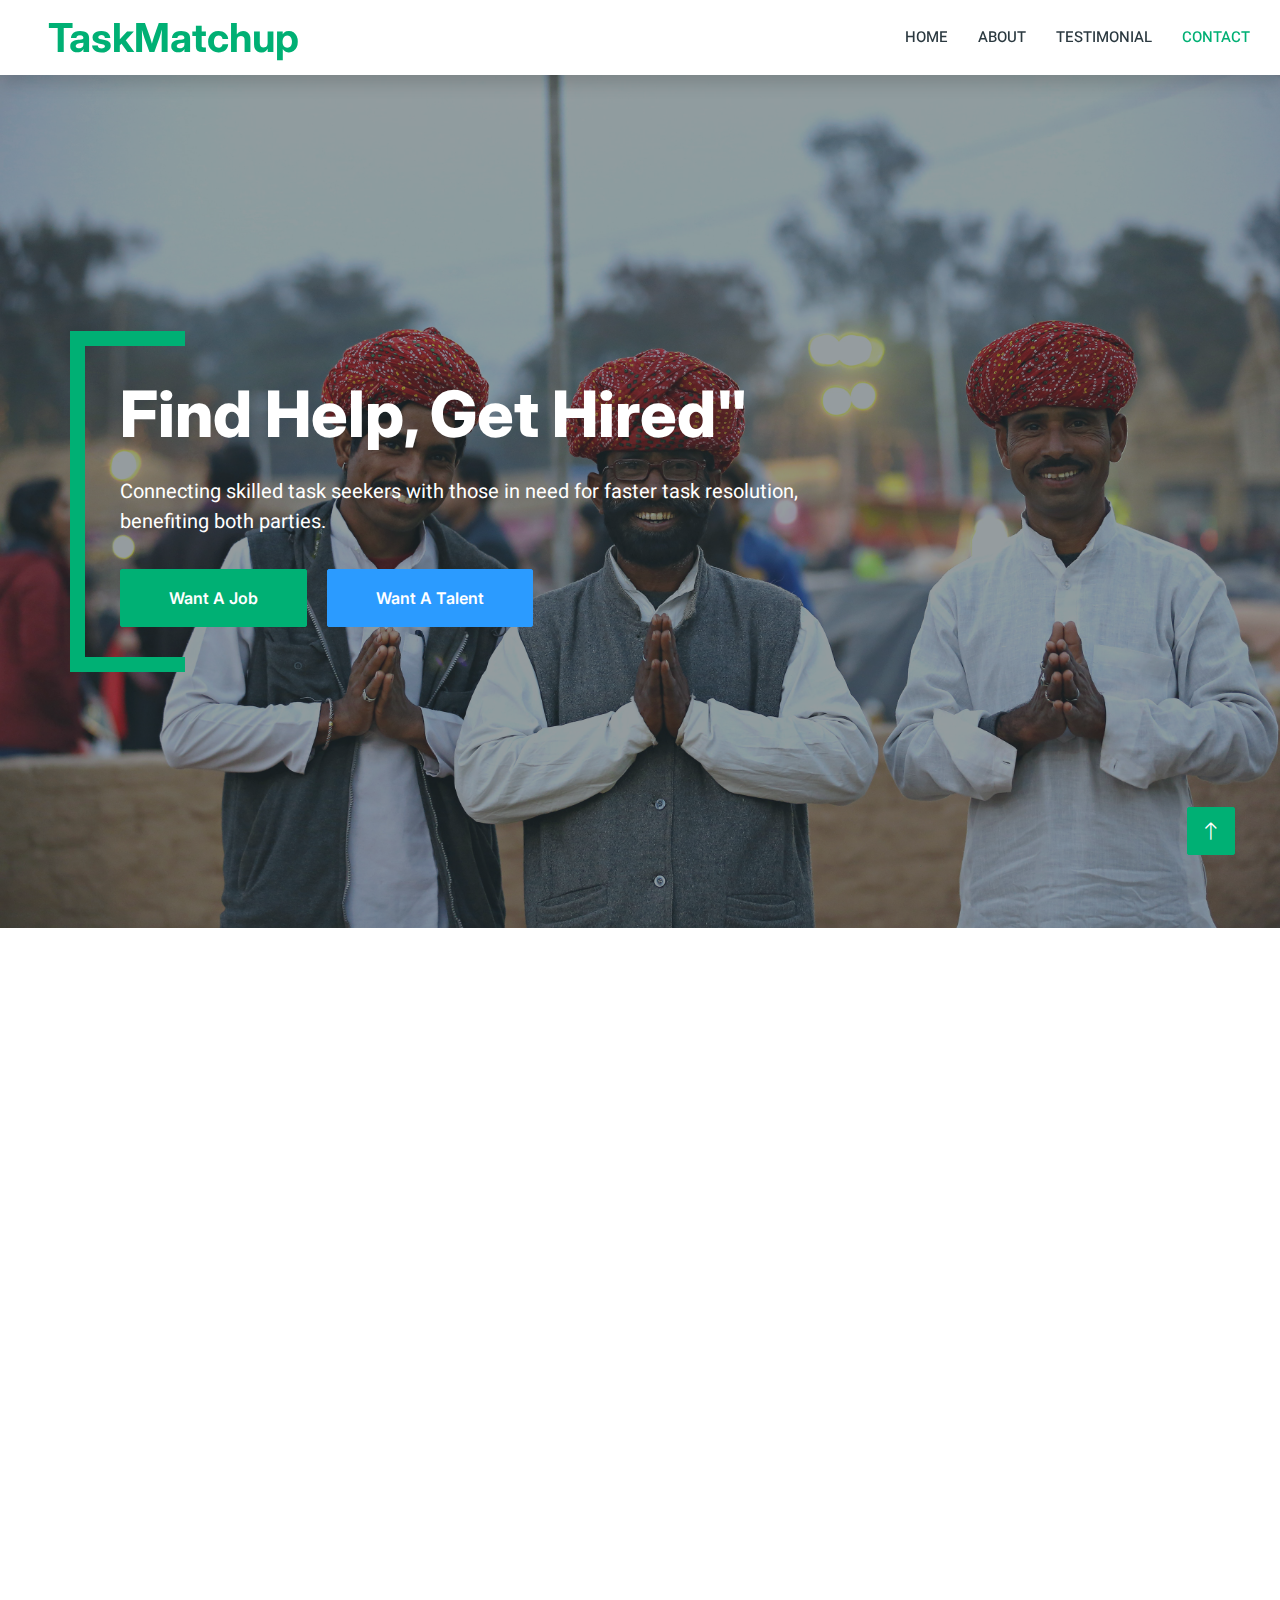
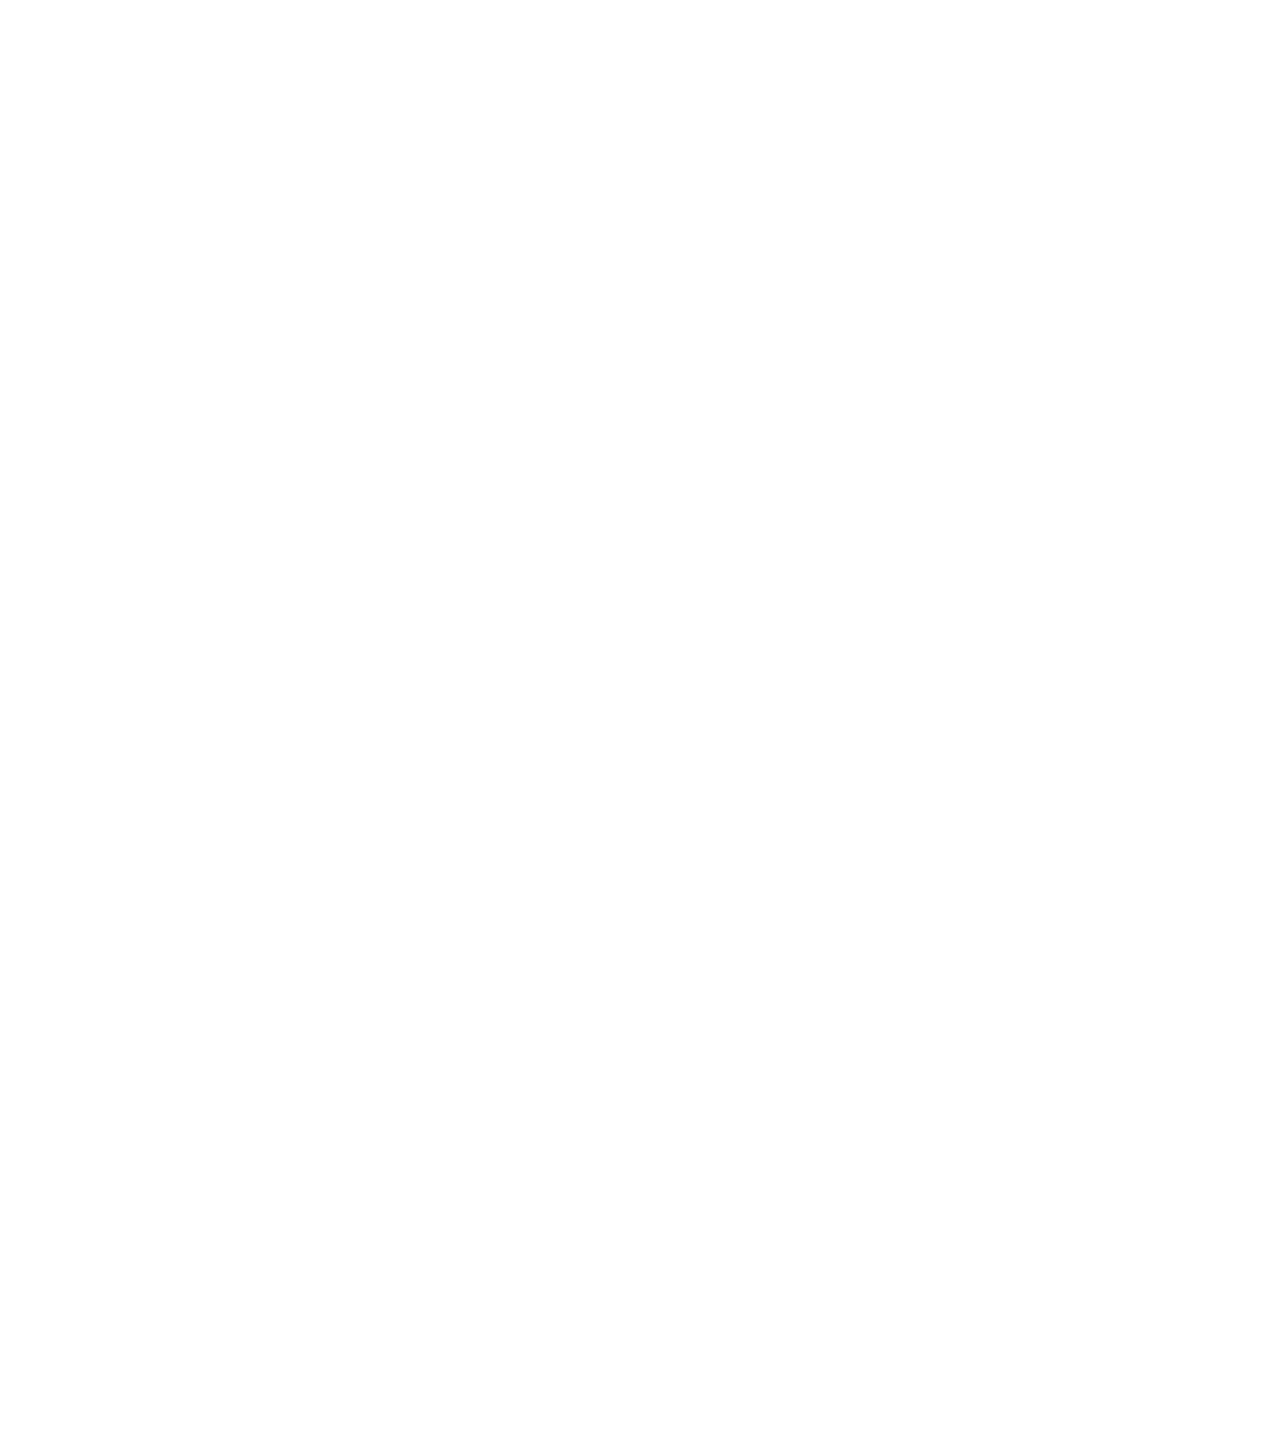
==== commit ae4e2d0c: "navbar and footer" ====
--- a/job-portal-website-template/index.html
+++ b/job-portal-website-template/index.html
@@ -54,14 +54,15 @@
                 <div class="navbar-nav ms-auto p-4 p-lg-0">
                     <a href="index.html" class="nav-item nav-link">Home</a>
                     <a href="about.html" class="nav-item nav-link">About</a>
-                    <div class="nav-item dropdown">
-                        <a href="#" class="nav-link dropdown-toggle" data-bs-toggle="dropdown">Pages</a>
-                        <div class="dropdown-menu rounded-0 m-0">
-                            <!--                            <a href="category.html" class="dropdown-item">Job Category</a>-->
-                            <a href="testimonial.html" class="dropdown-item">Testimonial</a>
-<!--                            <a href="404.html" class="dropdown-item">404</a>-->
-                        </div>
-                    </div>
+                    <a href="testimonial.html" class="nav-item nav-link">Testimonial</a>
+                    <!--                    <div class="nav-item dropdown">-->
+                    <!--                        <a href="#" class="nav-link dropdown-toggle" data-bs-toggle="dropdown">Pages</a>-->
+                    <!--                        <div class="dropdown-menu rounded-0 m-0">-->
+                    <!--                            &lt;!&ndash;                            <a href="category.html" class="dropdown-item">Job Category</a>&ndash;&gt;-->
+                    <!--                            <a href="testimonial.html" class="dropdown-item">Testimonial</a>-->
+                    <!--&lt;!&ndash;                            <a href="404.html" class="dropdown-item">404</a>&ndash;&gt;-->
+                    <!--                        </div>-->
+                    <!--                    </div>-->
                     <a href="contact.html" class="nav-item nav-link active">Contact</a>
                 </div>
             </div>
@@ -217,18 +218,19 @@
                     </div>
                     <div class="col-lg-3 col-md-6">
                         <h5 class="text-white mb-4">Quick Links</h5>
-                        <a class="btn btn-link text-white-50" href="about.html">About Us</a>
-                        <a class="btn btn-link text-white-50" href="contact.html">Contact Us</a>
+                        <a class="btn btn-link text-white-50" href="job-provider.html">Want A Talent</a>
+                        <a class="btn btn-link text-white-50" href="job-seeker.html">Want A Job</a>
+                        <a class="btn btn-link text-white-50" href="testimonial.html">Testimoney</a>
                     </div>
                     <div class="col-lg-3 col-md-6">
                         <h5 class="text-white mb-4">Contact</h5>
                         <p class="mb-2"><i class="fa fa-map-marker-alt me-3"></i>Near Kannur food kitchen, BTM, Banglore, 560029</p>
                         <p class="mb-2"><i class="fa fa-phone-alt me-3"></i>+918290936884</p>
-                        <p class="mb-2"><i class="fa fa-envelope me-3"></i>yagneshgehlot1998@gmail.com</p>
+                        <p class="mb-2"><i class="fa fa-envelope me-3"></i>taskmatchup.com@gmail.com</p>
                         <div class="d-flex pt-2">
-                            <a class="btn btn-outline-light btn-social" href="https://www.facebook.com/yagnesh.gehlot.777"><i class="fab fa-facebook-f"></i></a>
-                            <a class="btn btn-outline-light btn-social" href="https://www.instagram.com/yagneshgehlot/"><i class="fab fa-instagram"></i></a>
-                            <a class="btn btn-outline-light btn-social" href="https://www.linkedin.com/in/yagnesh-gehlot-334619187/"><i class="fab fa-linkedin-in"></i></a>
+                            <a class="btn btn-outline-light btn-social" href="https://www.facebook.com/profile.php?id=61550802455750&is_tour_completed=true"><i class="fab fa-facebook-f"></i></a>
+                            <!--                            <a class="btn btn-outline-light btn-social" href="https://www.instagram.com/yagneshgehlot/"><i class="fab fa-instagram"></i></a>-->
+                            <!--                            <a class="btn btn-outline-light btn-social" href="https://www.linkedin.com/in/yagnesh-gehlot-334619187/"><i class="fab fa-linkedin-in"></i></a>-->
                         </div>
                     </div>
                 </div>
@@ -238,16 +240,15 @@
                     <div class="row">
                         <div class="col-md-6 text-center text-md-start mb-3 mb-md-0">
                             &copy; <a class="border-bottom" href="#">TaskMatchup.com</a>, All Right Reserved.
-
                             <!--/*** This template is free as long as you keep the footer author’s credit link/attribution link/backlink. If you'd like to use the template without the footer author’s credit link/attribution link/backlink, you can purchase the Credit Removal License from "https://htmlcodex.com/credit-removal". Thank you for your support. ***/-->
-                            Designed By <a class="border-bottom" href="https://www.facebook.com/yagnesh.gehlot.777">Yagnesh Gehlot</a>
+                            Designed By <a class="border-bottom" href="https://www.linkedin.com/in/yagnesh-gehlot-334619187/">Yagnesh Gehlot</a>
                         </div>
                         <div class="col-md-6 text-center text-md-end">
                             <div class="footer-menu">
                                 <a href="index.html">Home</a>
-                                <a href="">Cookies</a>
-                                <a href="">Help</a>
-                                <a href="">FQAs</a>
+                                <!--                                <a href="">Cookies</a>-->
+                                <!--                                <a href="">Help</a>-->
+                                <!--                                <a href="">FQAs</a>-->
                             </div>
                         </div>
                     </div>
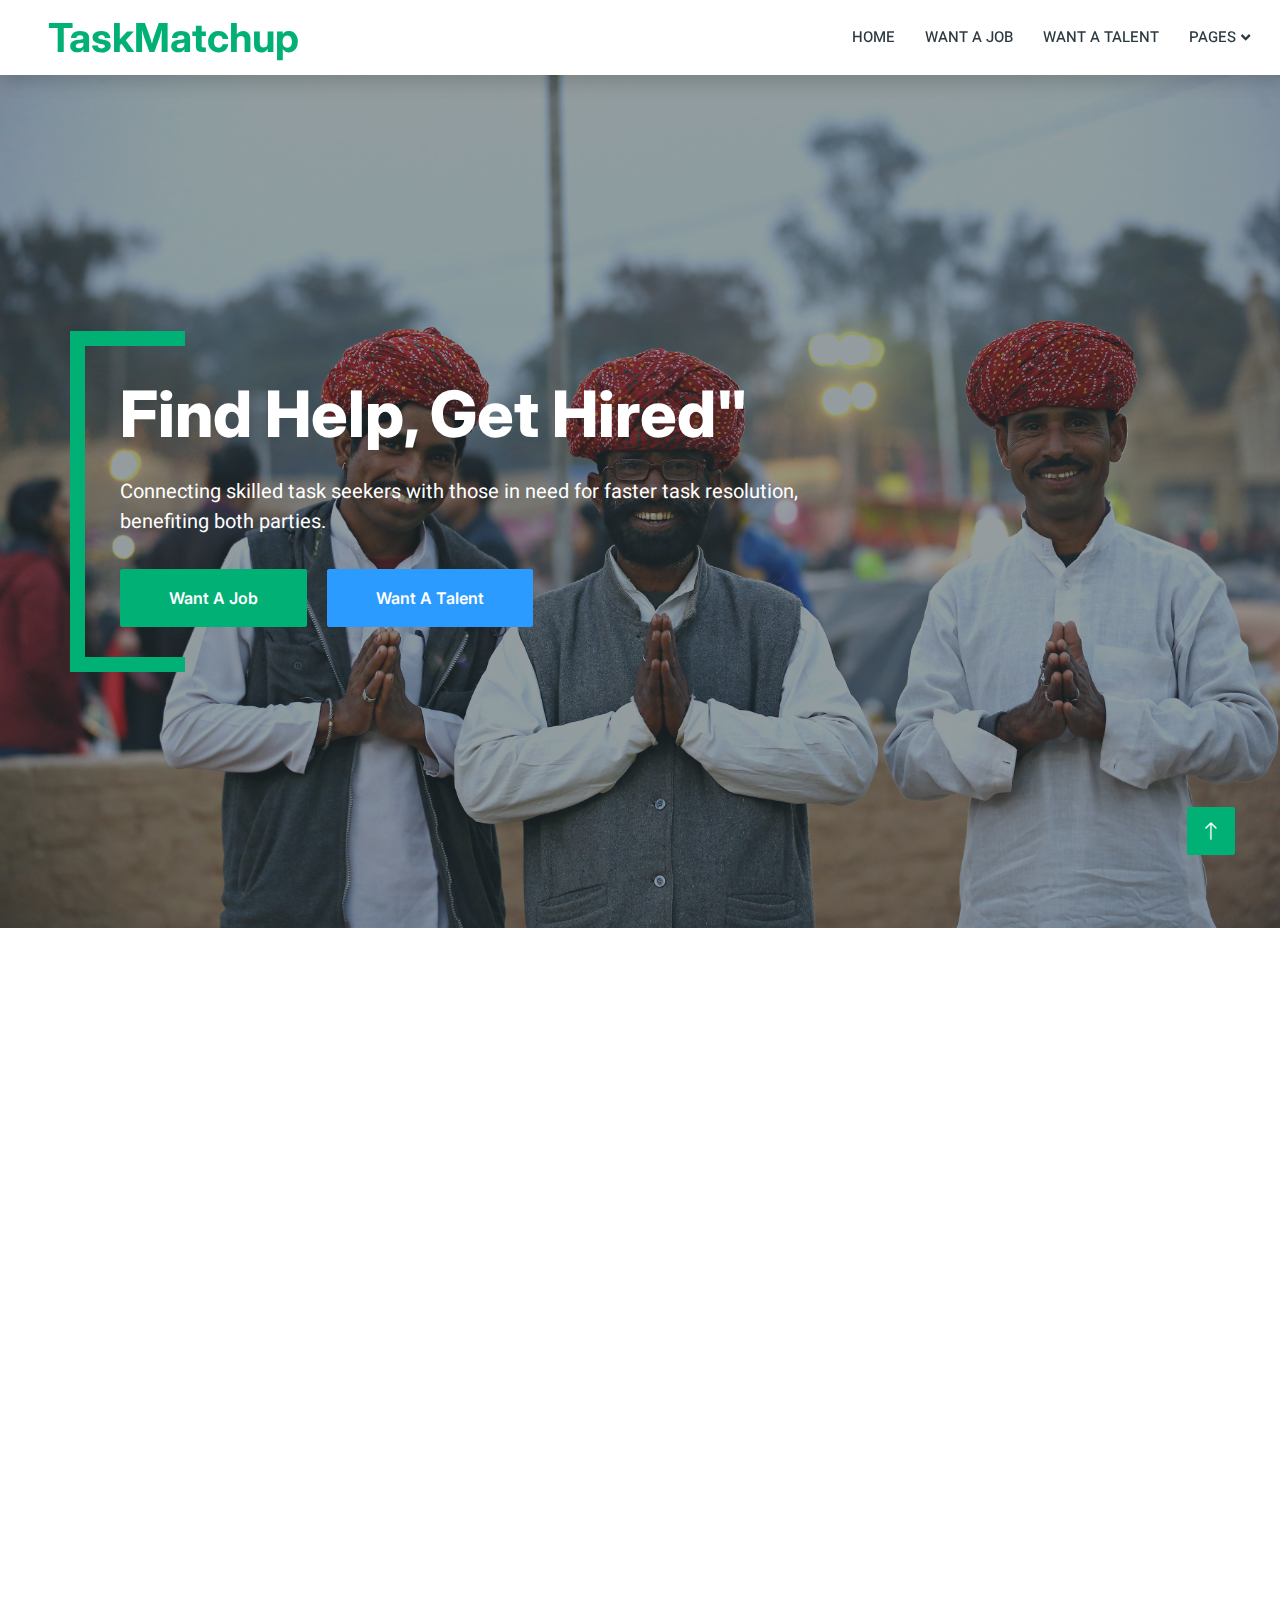
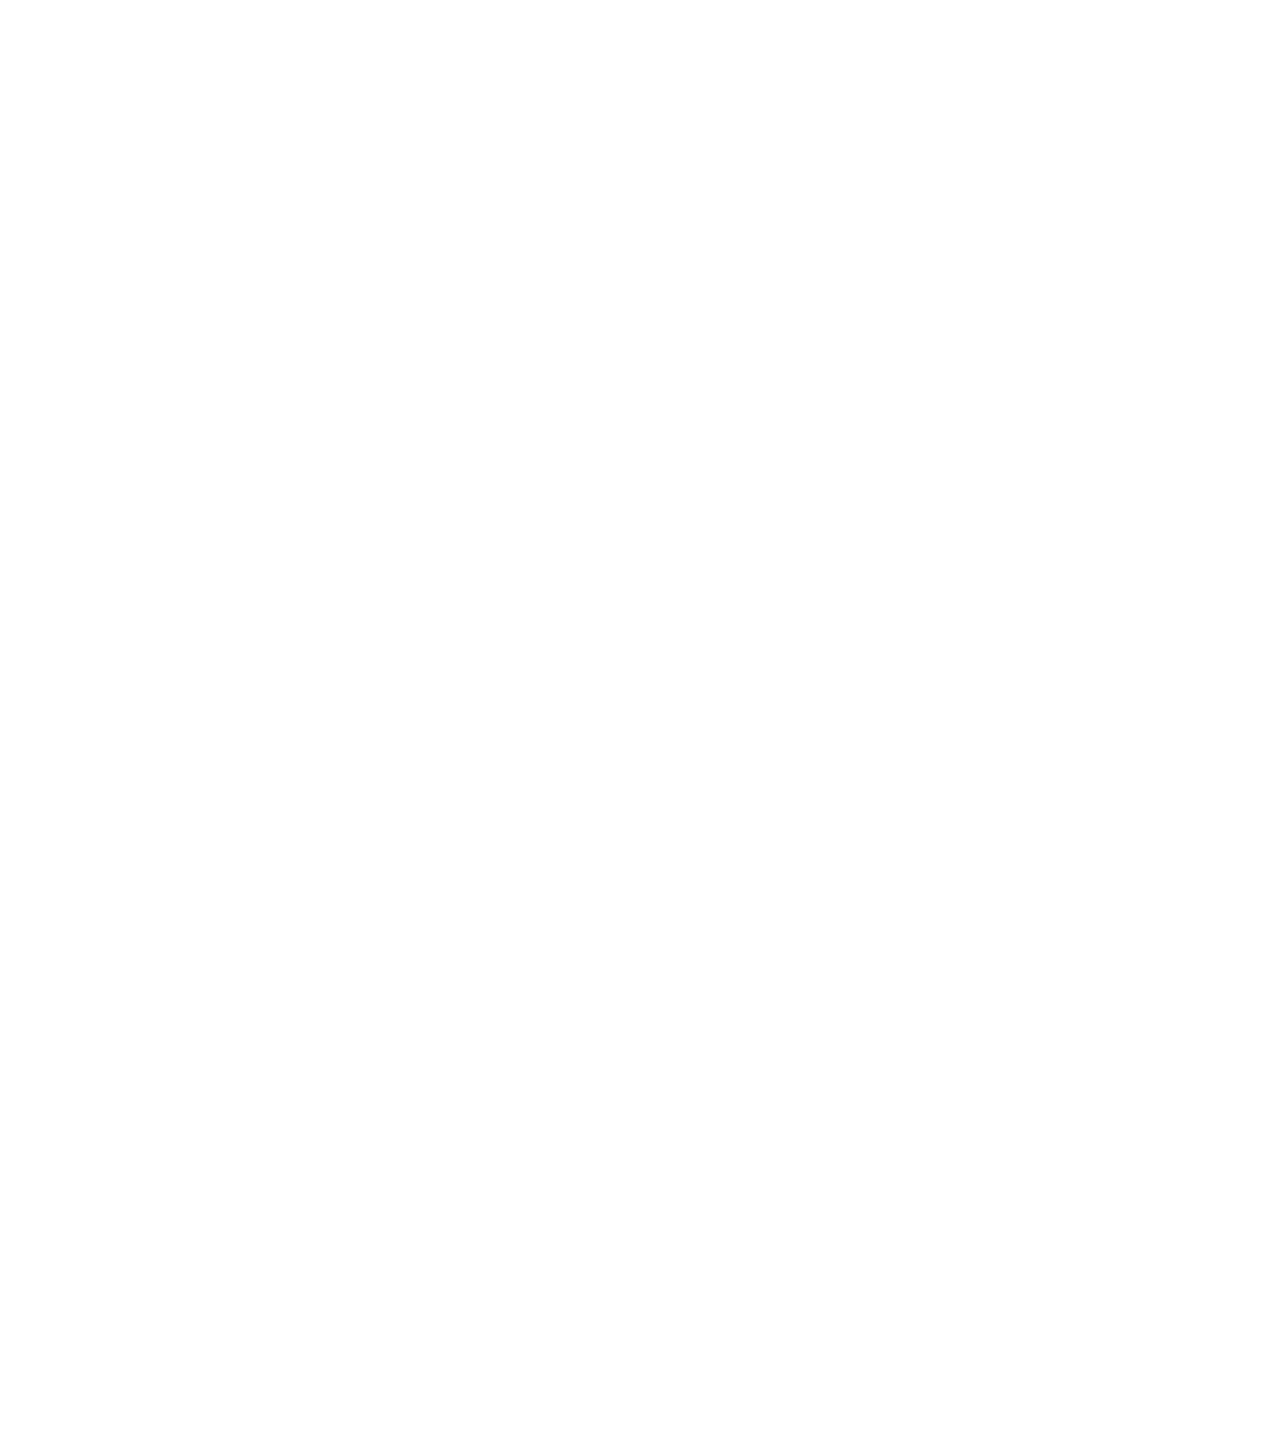
==== commit 144d3ef2: "ok" ====
--- a/job-portal-website-template/index.html
+++ b/job-portal-website-template/index.html
@@ -53,17 +53,16 @@
             <div class="collapse navbar-collapse" id="navbarCollapse">
                 <div class="navbar-nav ms-auto p-4 p-lg-0">
                     <a href="index.html" class="nav-item nav-link">Home</a>
-                    <a href="about.html" class="nav-item nav-link">About</a>
-                    <a href="testimonial.html" class="nav-item nav-link">Testimonial</a>
-                    <!--                    <div class="nav-item dropdown">-->
-                    <!--                        <a href="#" class="nav-link dropdown-toggle" data-bs-toggle="dropdown">Pages</a>-->
-                    <!--                        <div class="dropdown-menu rounded-0 m-0">-->
-                    <!--                            &lt;!&ndash;                            <a href="category.html" class="dropdown-item">Job Category</a>&ndash;&gt;-->
-                    <!--                            <a href="testimonial.html" class="dropdown-item">Testimonial</a>-->
-                    <!--&lt;!&ndash;                            <a href="404.html" class="dropdown-item">404</a>&ndash;&gt;-->
-                    <!--                        </div>-->
-                    <!--                    </div>-->
-                    <a href="contact.html" class="nav-item nav-link active">Contact</a>
+                    <a href="job-seeker.html" class="nav-item nav-link">Want A Job</a>
+                    <a href="job-provider.html" class="nav-item nav-link">Want A Talent</a>
+                    <div class="nav-item dropdown">
+                        <a href="#" class="nav-link dropdown-toggle" data-bs-toggle="dropdown">Pages</a>
+                        <div class="dropdown-menu rounded-0 m-0">
+                            <a href="about.html" class="dropdown-item">About</a>
+                            <a href="testimonial.html" class="dropdown-item">Testimonial</a>
+                            <a href="contact.html" class="dropdown-item">Contact</a>
+                        </div>
+                    </div>
                 </div>
             </div>
         </nav>
@@ -225,7 +224,7 @@
                     <div class="col-lg-3 col-md-6">
                         <h5 class="text-white mb-4">Contact</h5>
                         <p class="mb-2"><i class="fa fa-map-marker-alt me-3"></i>Near Kannur food kitchen, BTM, Banglore, 560029</p>
-                        <p class="mb-2"><i class="fa fa-phone-alt me-3"></i>+918290936884</p>
+                        <p class="mb-2"><i class="fa fa-phone-alt me-3"></i>+917023176884</p>
                         <p class="mb-2"><i class="fa fa-envelope me-3"></i>taskmatchup.com@gmail.com</p>
                         <div class="d-flex pt-2">
                             <a class="btn btn-outline-light btn-social" href="https://www.facebook.com/profile.php?id=61550802455750&is_tour_completed=true"><i class="fab fa-facebook-f"></i></a>
